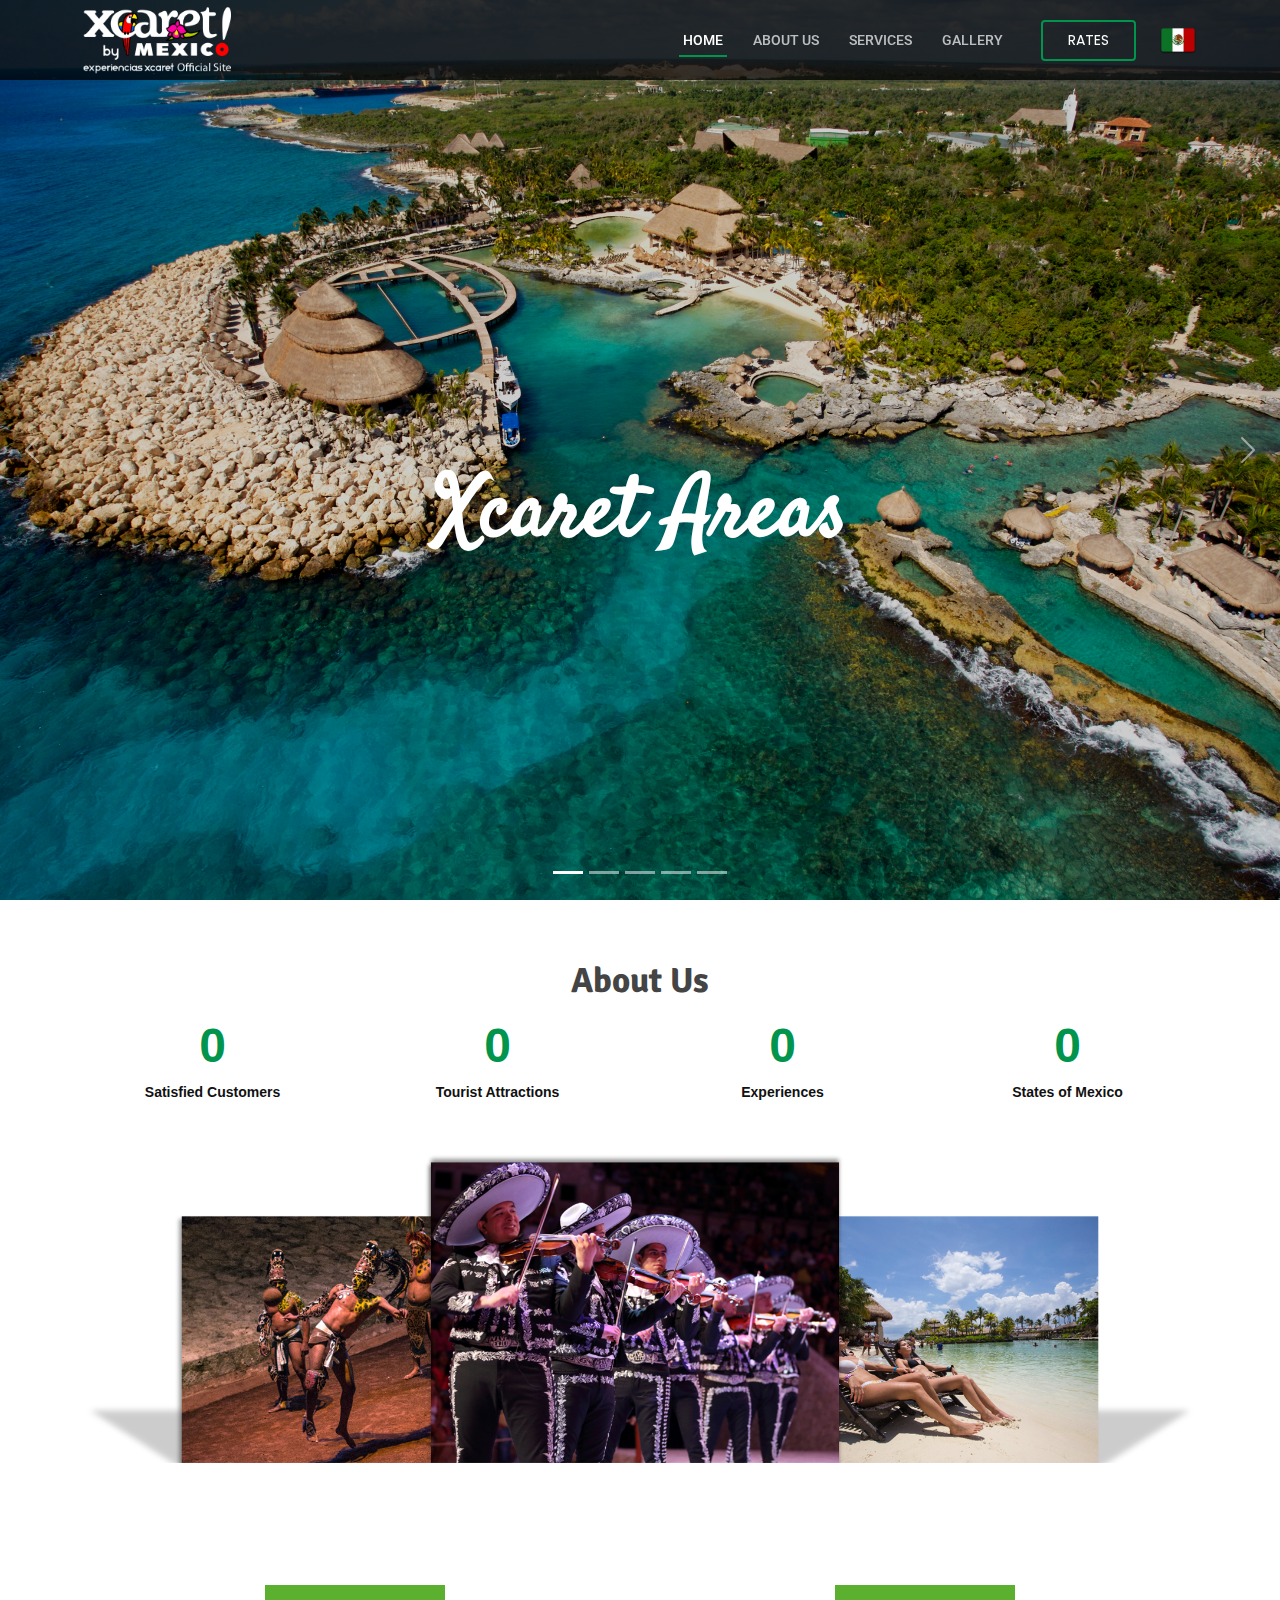
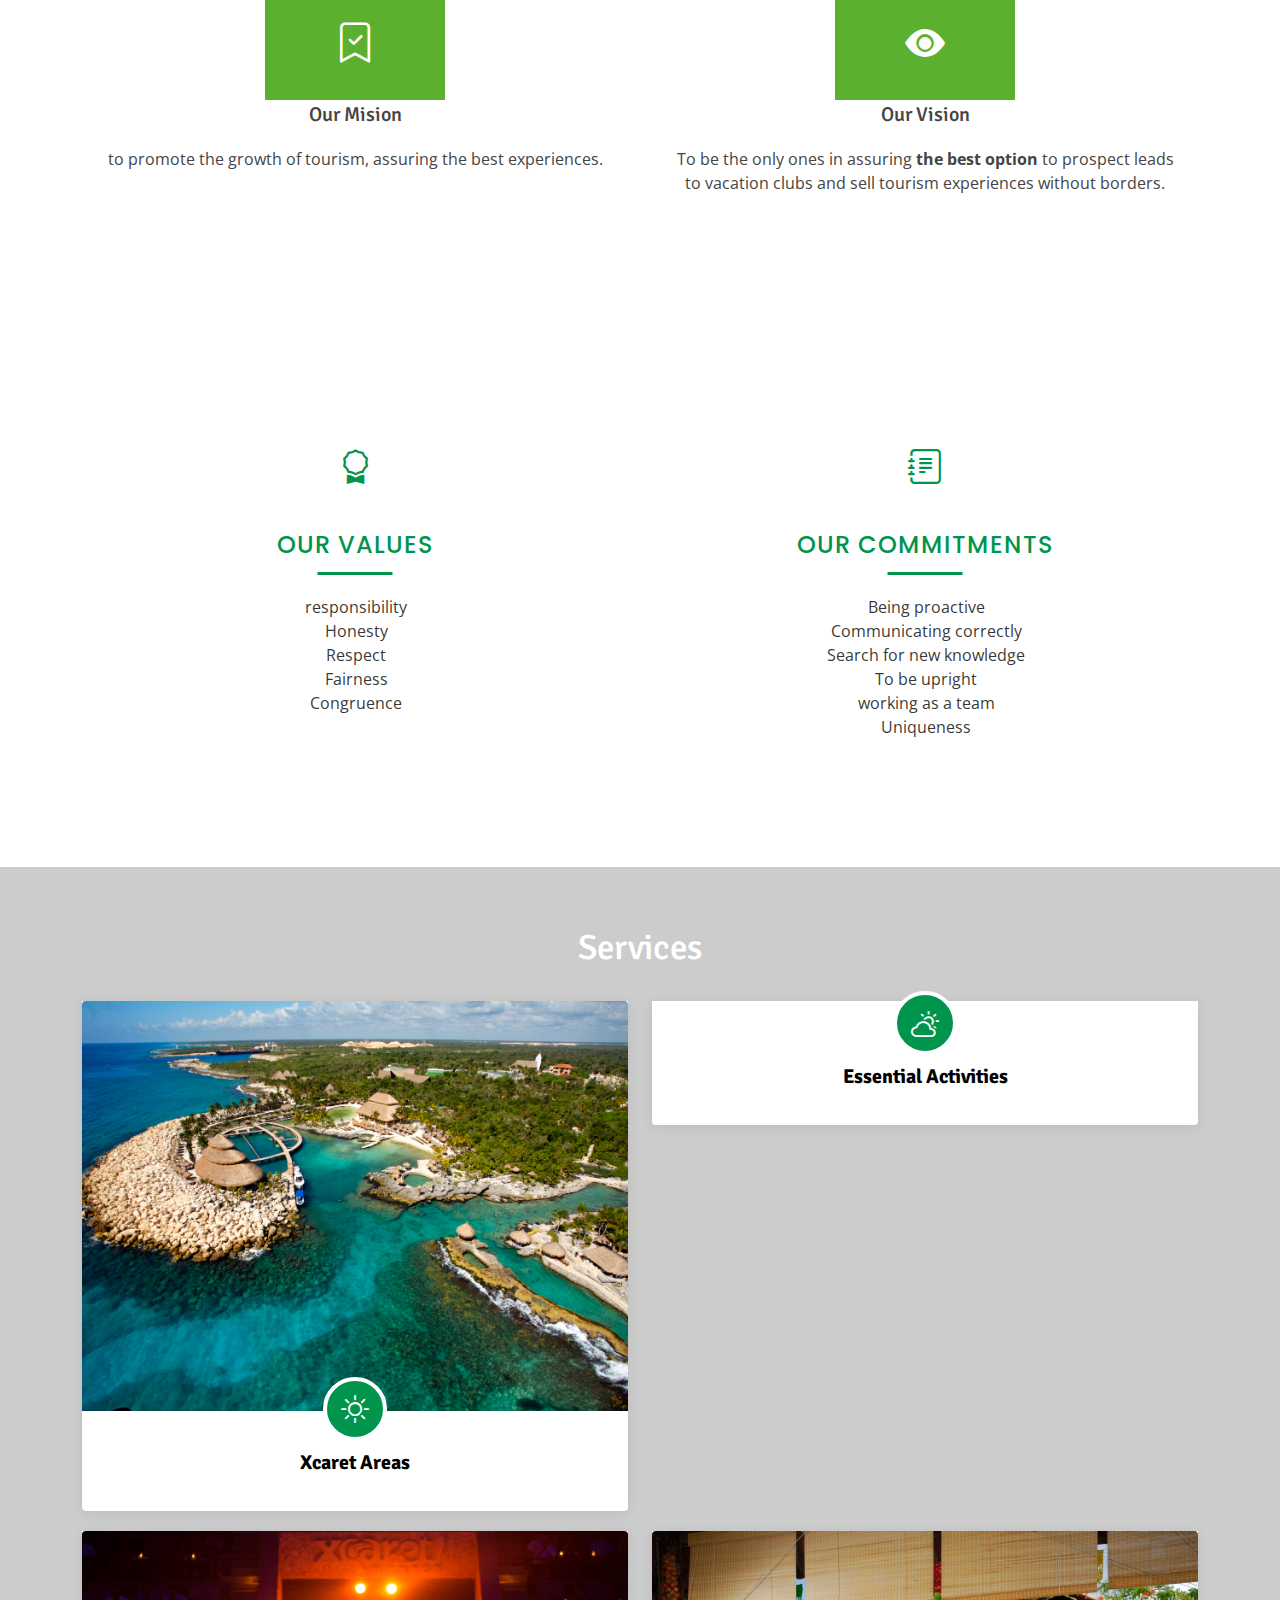
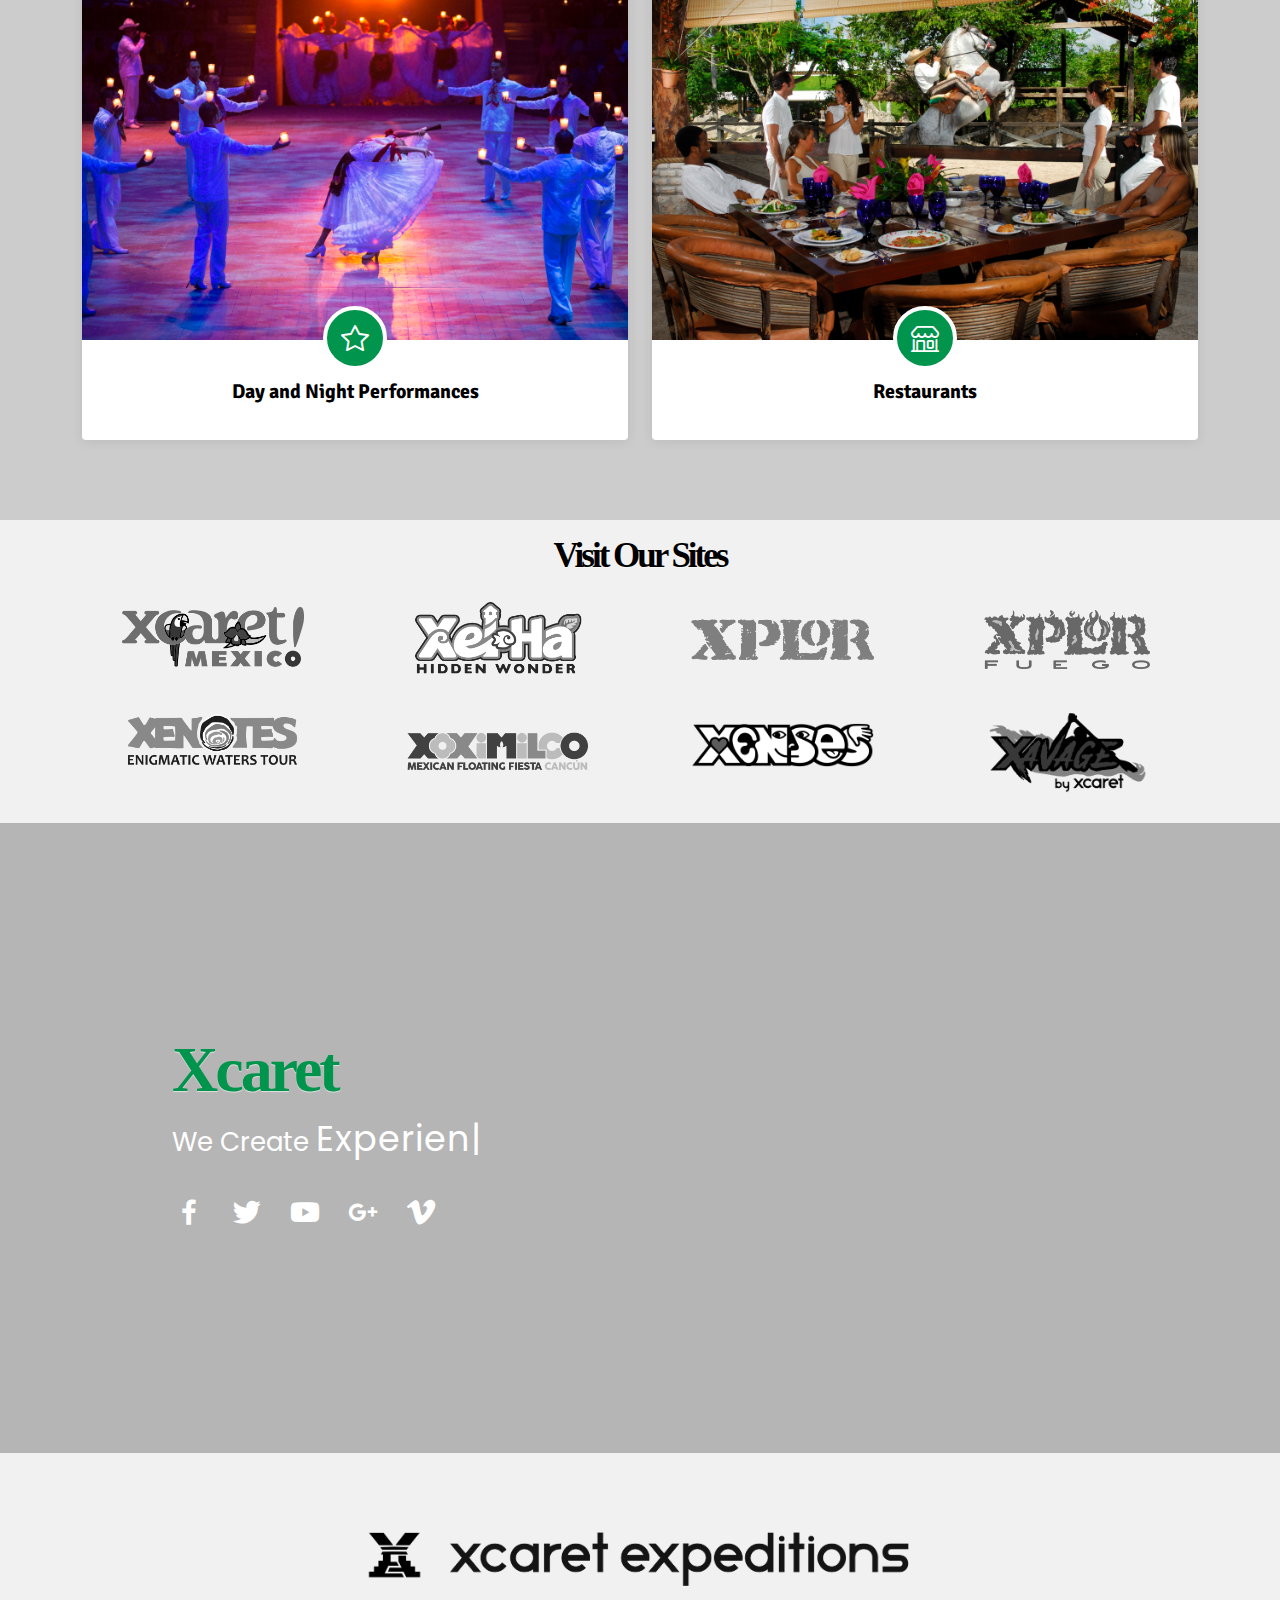
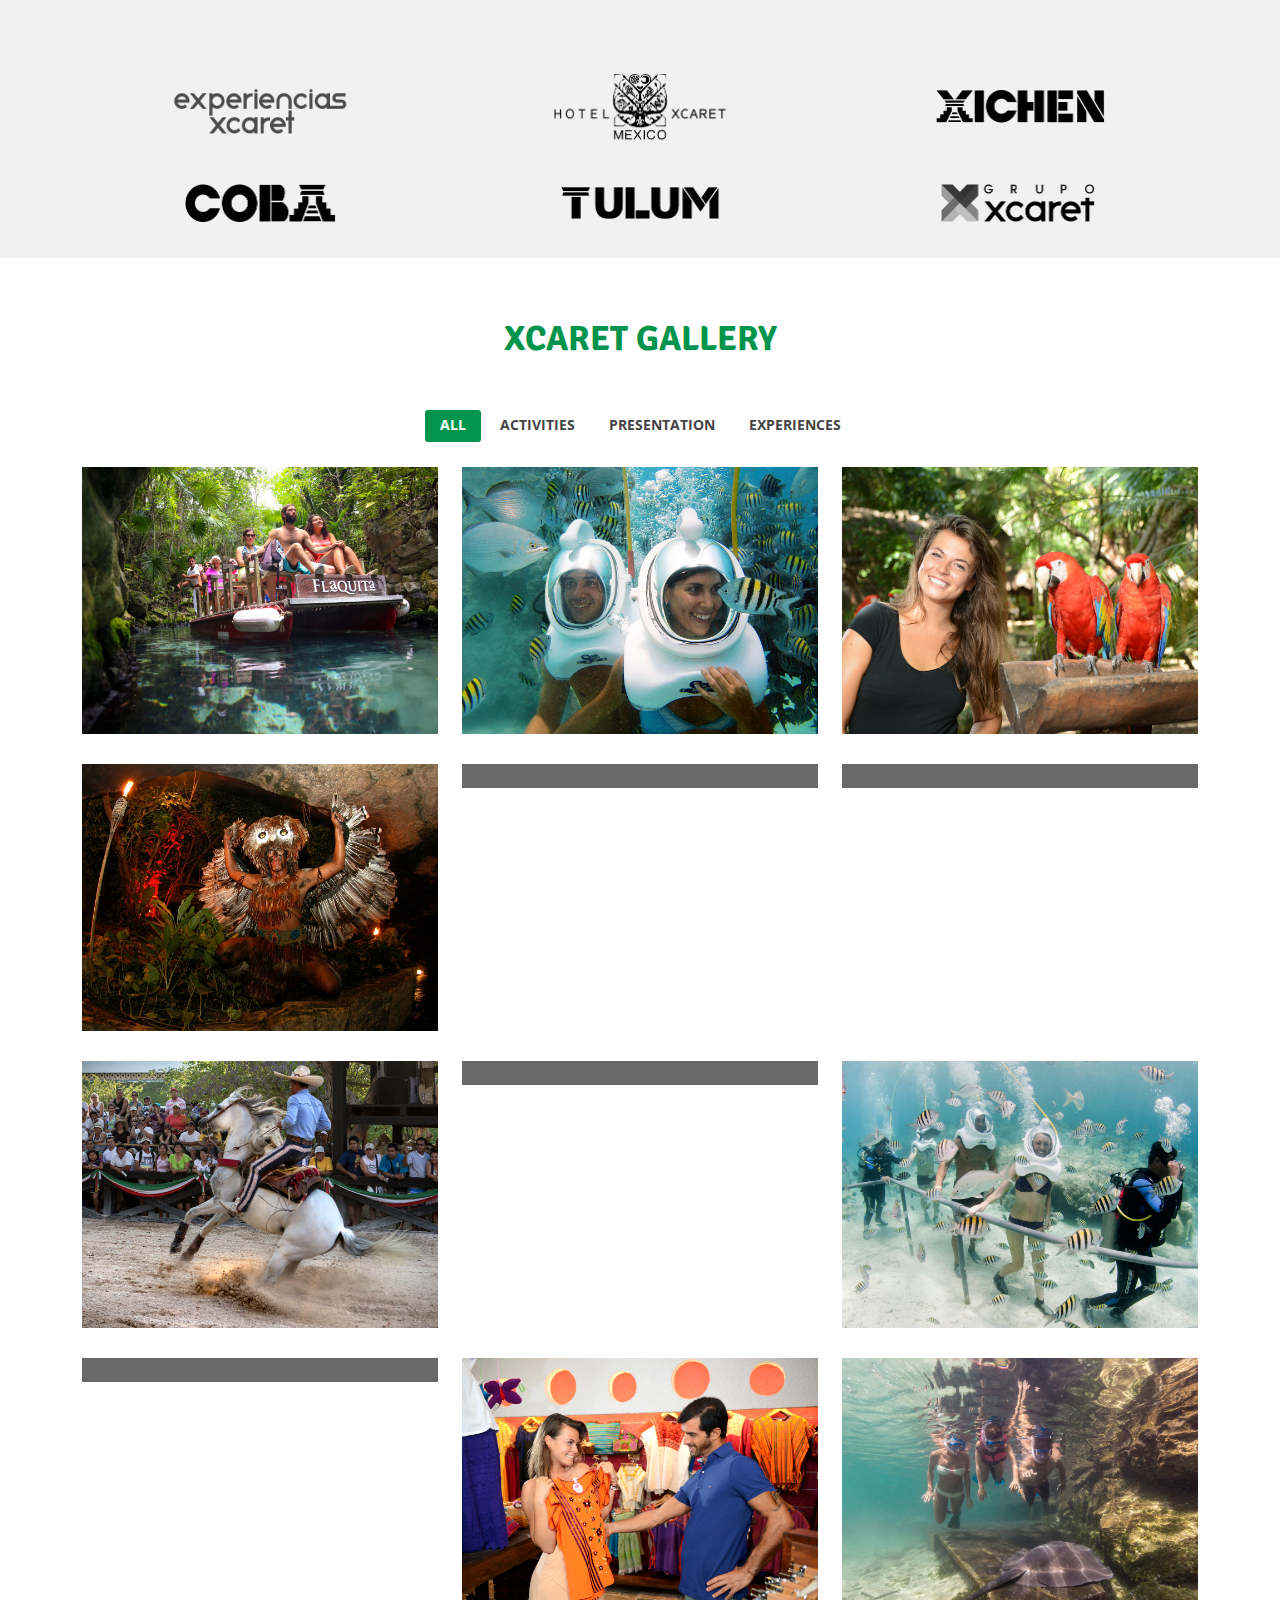
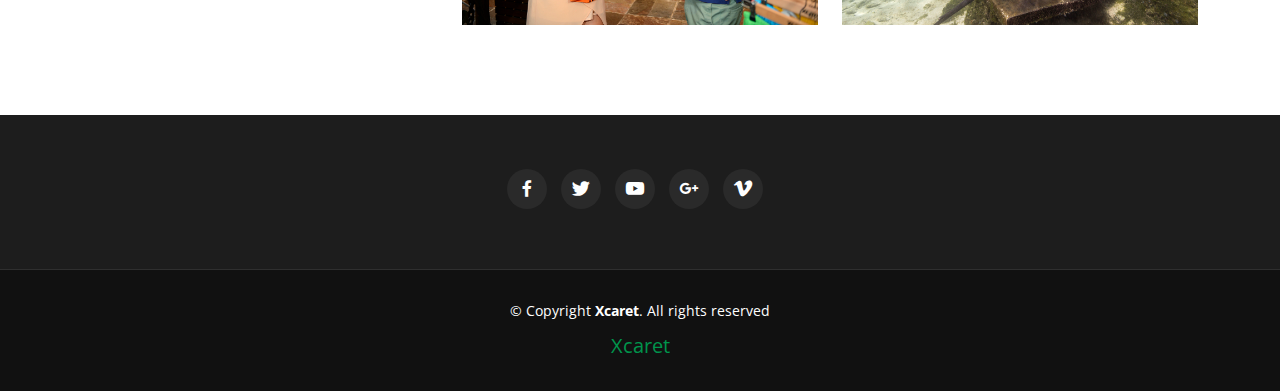
==== en/index.html @ aa3e648d "all" ====
<!DOCTYPE html>
<html lang="en">

<head>
  <meta charset="utf-8">
  <meta content="width=device-width, initial-scale=1.0" name="viewport">

  <title>Xcaret</title>
  <meta name="description" content="Descarga fotografías, videos, fichas, logos y folletos oficiales de Parque Xcaret, el Majestuoso Paraíso de México"/>
  <meta name="robots" content="index,follow" />
  <meta name="keywords" content="descarga fotos xcaret, fotos xcaret, nado con delfines, imagenes en xcaret, xcaret de noche, tours a xcaret, delfines en xcaret, xcaret precios, xcaret cancun, escaret, playas en cancun, caribe mexicano, cancun mexico, entradas a xcaret, parques cancun, fotos turisticas, record guinness, guacamayas, vacaciones en el caribe mexicano, xcaret cancún"/>
  <link rel="canonical" href="http://www.imagenxcaret.com/" />


  <!-- Favicons -->
  <link href="/en/assets/img/Xcaret/logo-xcaret/favicons.png" rel="icon">
  <link href="/en/assets/img/Xcaret/logo-xcaret/favicons.png" rel="apple-touch-icon">

  <!-- Google Fonts -->
  <link href="https://fonts.googleapis.com/css?family=Open+Sans:300,300i,400,400i,600,600i,700,700i|Roboto:300,300i,400,400i,500,500i,600,600i,700,700i|Poppins:300,300i,400,400i,500,500i,600,600i,700,700i" rel="stylesheet">

  <!-- Vendor CSS Files -->
  <link href="assets/vendor/animate.css/animate.min.css" rel="stylesheet">
  <link href="assets/vendor/bootstrap/css/bootstrap.min.css" rel="stylesheet">
  <link href="assets/vendor/bootstrap-icons/bootstrap-icons.css" rel="stylesheet">
  <link href="assets/vendor/boxicons/css/boxicons.min.css" rel="stylesheet">
  <link href="assets/vendor/glightbox/css/glightbox.min.css" rel="stylesheet">
  <link href="assets/vendor/swiper/swiper-bundle.min.css" rel="stylesheet">

  <!-- Template Main CSS File -->
  <link href="assets/css/style.css" rel="stylesheet">

  <!-- Google Tag Manager -->
  <script>(function(w,d,s,l,i){w[l]=w[l]||[];w[l].push({'gtm.start':
  new Date().getTime(),event:'gtm.js'});var f=d.getElementsByTagName(s)[0],
  j=d.createElement(s),dl=l!='dataLayer'?'&l='+l:'';j.async=true;j.src=
  'https://www.googletagmanager.com/gtm.js?id='+i+dl;f.parentNode.insertBefore(j,f);
  })(window,document,'script','dataLayer','GTM-WSNVMHL');</script>
  <!-- End Google Tag Manager -->
  
  <!-- Google Tag Manager (noscript) -->
  <noscript><iframe src="https://www.googletagmanager.com/ns.html?id=GTM-WSNVMHL" height="0" width="0" style="display:none;visibility:hidden"></iframe></noscript>
  <!-- End Google Tag Manager (noscript) -->

<!--       .,ad8888888888baa,
        ,d8P"""        ""9888ba.
     .a8"          ,ad88888888888a
    aP'          ,88888888888888888a
  ,8"           ,88888888888888888888,
 ,8'            (888888888( )888888888,
,8'             `8888888888888888888888
8)               `888888888888888888888,
8                  "8888888888888888888)
8                   `888888888888888888)
8)                    "8888888888888888
(b                     "88888888888888'
`8,                     8888888888888)
 "8a         (8)        888888888888)
   V8,                 d88888888888"
    `8b,             ,d8888888888P'
      `V8a,       ,ad8888888888P' 
         ""88888888888888888P" 
              """""""""""" -->

  <!-- =======================================================
  * Name: Xcaret - v1.7.0
  * Framework Use URL: https://bootstrap.com/
  * Author: Jordy
  * License: https://bootstrap.com/license/
  ======================================================== -->
</head>

<body>

  <!-- ======= Header ======= -->
  <header id="header" class="fixed-top d-flex align-items-center">
    <div class="container d-flex align-items-center justify-content-between">

      <h1 class="logo"><a href="index">
        <img src="assets/img/Xcaret/logo-xcaret/xcaret.png" alt="">
      </a></h1>
      <nav id="navbar" class="navbar">
        <ul>
          <li><a class="nav-link scrollto active" href="#hero">Home</a></li>
          <li><a class="nav-link scrollto" href="#facts">About Us</a></li>
          <li><a class="nav-link scrollto" href="#about">Services</a></li>
          <li><a class="nav-link scrollto " href="#portfolio">Gallery</a></li>
          <li><a class="getstarted scrollto" href="/en/cotizar">Rates</a></li>
          <li><a class="euflag logo" href="/index"><img src="/assets/img/flagMex.png" alt=""></a></li>
        </ul>
        <i class="bi bi-list mobile-nav-toggle"></i>
      </nav><!-- .navbar -->

    </div>
  </header><!-- End Header -->

  <!-- ======= Hero Section ======= -->
   <section id="hero">
    <div class="hero-container">
      <div id="heroCarousel" class="carousel slide carousel-fade" data-bs-ride="carousel" data-bs-interval="5000">

        <ol id="hero-carousel-indicators" class="carousel-indicators"></ol>

        <div class="carousel-inner" role="listbox">
          <div class="carousel-item active" style="background-image: url(assets/img/Xcaret/aerea-xcaret-05.jpg)">
            <div class="carousel-container">
              <div class="container">
                <h2 class="animate__animated animate__fadeInDown">Xcaret Areas</h2>
             </div>
            </div>
          </div>

          <div class="carousel-item" style="background-image: url(assets/img/Xcaret/restaurantes-xcaret-01.jpg)">
            <div class="carousel-container">
              <div class="container">
                <h2 class="animate__animated animate__fadeInDown">Restaurants</h2>
              </div>
            </div>
          </div>

          <div class="carousel-item" style="background-image: url(assets/img/Xcaret/rio-subterraneo-01.jpg)">
            <div class="carousel-container">
              <div class="container">
                <h2 class="animate__animated animate__fadeInDown">Activities</h2>
              </div>
            </div>
          </div>

          <div class="carousel-item" style="background-image: url(assets/img/Xcaret/pueblo-maya-01.jpg)">
            <div class="carousel-container">
              <div class="container">
                <h2 class="animate__animated animate__fadeInDown">Mayan Town</h2>
              </div>
            </div>
          </div>

          <div class="carousel-item" style="background-image: url(assets/img/Xcaret/carnaval.jpg)">
            <div class="carousel-container">
              <div class="container">
                <h2 class="animate__animated animate__fadeInDown">Xcaret Carnival</h2>
              </div>
            </div>
          </div>

        </div>

        <a class="carousel-control-prev" href="#heroCarousel" role="button" data-bs-slide="prev">
          <span class="carousel-control-prev-icon bi bi-chevron-left" aria-hidden="true"></span>
        </a>

        <a class="carousel-control-next" href="#heroCarousel" role="button" data-bs-slide="next">
          <span class="carousel-control-next-icon bi bi-chevron-right" aria-hidden="true"></span>
        </a>
      </div>
    </div>
  </section><!-- End Hero Section -->


  <main id="main">

        <!-- ======= Facts Section ======= -->
        <section id="facts">
          <div class="container" data-aos="fade-up">
    
            <header class="section-header">
              <h2 class="text-center">About Us</h2>
            </header>
    
            <div class="row counters">
    
              <div class="col-lg-3 col-6 text-center">
                <span data-purecounter-start="0" data-purecounter-end="101538" data-purecounter-duration="1" class="purecounter"></span>
                <p>Satisfied Customers</p>
              </div>
    
              <div class="col-lg-3 col-6 text-center">
                <span data-purecounter-start="0" data-purecounter-end="121" data-purecounter-duration="1" class="purecounter"></span>
                <p>Tourist Attractions</p>
              </div>
    
              <div class="col-lg-3 col-6 text-center">
                <span data-purecounter-start="0" data-purecounter-end="1364" data-purecounter-duration="1" class="purecounter"></span>
                <p>Experiences</p>
              </div>
    
              <div class="col-lg-3 col-6 text-center">
                <span data-purecounter-start="0" data-purecounter-end="22" data-purecounter-duration="1" class="purecounter"></span>
                <p>States of Mexico</p>
              </div>
    
            </div>
    
            <div class="facts-img">
              <img src="assets/img/Xcaret/facts.png" alt="" class="img-fluid">
            </div>
    
          </div>
        </section><!-- End Facts Section -->

            <!-- Start Fun Facts Section -->
    <section class="fun-facts">
      <div class="container">
          <div class="row">
              <div class="col-12 col-md-6 wow fadeInLeft" data-wow-duration="2s" data-wow-delay="300ms">
                  <div class="counter-item">
                  <i class="bi bi-bookmark-check"></i>
                  <h3>Our Mision</h3>                               
                      <p>to promote the growth of tourism, assuring the best experiences.
                      </p>
                  </div>
              </div>  
              <div class="col-12 col-md-6 wow fadeInUp" data-wow-duration="2s" data-wow-delay="300ms">
                  <div class="counter-item">
                  <i class="bi bi-eye-fill"></i>
                  <h3>Our Vision</h3>                               
                      <p>To be the only ones in assuring <strong>the best option </strong>to prospect leads to vacation clubs and sell tourism experiences without borders.
                      </p>
                  </div>
              </div>
          </div>
      </div>
    </section>

  <section class="servicesValues">
    <div class="container">
      <div class="row">
        <div class="col-md-12">
          <div class="title text-center">
          </div>
        </div>
        <div class="col-md-6">
          <div class="servicevalues-item text-center">
            <div class="servicevalues-icon">
              <i class="bi bi-award"></i>
            </div>
            <h4 class="servicevalues-title">Our Values</h4>
            <div class="servicevalues-description">
              <ul>
                <li>responsibility</li>
                <li>Honesty</li>
                <li>Respect</li>
                <li>Fairness</li>
                <li>Congruence</li>
              </ul>
            </div>
          </div>
        </div>
        <div class="col-md-6">
          <div class="servicevalues-item text-center">
            <div class="servicevalues-icon">
              <i class="bi bi-journal-text"></i>
            </div>
            <h4 class="servicevalues-title">Our Commitments</h4>
            <div class="servicevalues-description">
              <ul>
                <li>Being proactive</li>
                <li>Communicating correctly</li>
                <li>Search for new knowledge</li>
                <li>To be upright</li>
                <li>working as a team</li>
                <li>Uniqueness</li>
              </ul>
            </div>
          </div>
        </div>
      </div>
    </div>
  </section>


    <!-- ======= About Us Section ======= -->
    <section id="about">
      <div class="container" data-aos="fade-up">

        <header class="section-header">
          <h2 class="text-center">Services</h2>
          <br>
        </header>

        <div class="row about-cols">

          <div class="col-md-6 col-sm-12" data-aos="fade-up" data-aos-delay="100">
            <div class="about-col">
              <div class="img">
                <img src="assets/img/Xcaret/aerea-xcaret-05.jpg" alt="" class="img-fluid">
                <div class="icon"><i class="bi bi-sun"></i></div>
              </div>
              <h2 class="title">Xcaret Areas</h2>
              <br>
            </div>
          </div>

          <div class="col-md-6 col-sm-12" data-aos="fade-up" data-aos-delay="200">
            <div class="about-col">
              <div class="img">
                <img src="assets/img/Xcaret/rio-paraiso.jpg" alt="" class="img-fluid">
                <div class="icon"><i class="bi bi-cloud-sun"></i></div>
              </div>
              <h2 class="title">Essential Activities</h2>
              <br>
            </div>
          </div>

          <div class="col-md-6 col-sm-12" data-aos="fade-up" data-aos-delay="300">
            <div class="about-col">
              <div class="img">
                <img src="assets/img/Xcaret/xcaret-mexico-espectacular-05.jpg" alt="" class="img-fluid">
                <div class="icon"><i class="bi bi-star"></i></div>
              </div>
              <h2 class="title">Day and Night Performances</h2>
              <br>
            </div>
          </div>

          <div class="col-md-6 col-sm-12" data-aos="fade-up" data-aos-delay="300">
            <div class="about-col">
              <div class="img">
                <img src="assets/img/Xcaret/restaurantes-xcaret-03.jpg" alt="" class="img-fluid">
                <div class="icon"><i class="bi bi-shop"></i></div>
              </div>
              <h2 class="title">Restaurants</h2>
              <br>
            </div>
          </div>

        </div>

      </div>
    </section><!-- End About Us Section -->

    <!-- ======= Clients Section ======= -->
    <section id="clients" class="clients section-bg">
      <div class="container">
        <h1>Visit Our Sites</h1>
        <div class="row">

          <div class="col-lg-3 col-md-4 col-6 d-flex align-items-center justify-content-center">
            <a href="https://www.xcaret.com/es/" target="_blank"><img src="assets/img/Xcaret/logo-xcaret/xcaret-c.png" class="img-fluid" alt=""></a>
          </div>

          <div class="col-lg-3 col-md-4 col-6 d-flex align-items-center justify-content-center">
            <a href="https://es.xelha.com/" target="_blank"><img src="assets/img/Xcaret/logo-xcaret/xelha-c.png" class="img-fluid" alt=""></a>
          </div>

          <div class="col-lg-3 col-md-4 col-6 d-flex align-items-center justify-content-center">
            <a href="https://www.xplor.travel/es/" target="_blank"><img src="assets/img/Xcaret/logo-xcaret/xplor-c.png" class="img-fluid" alt=""></a>
          </div>

          <div class="col-lg-3 col-md-4 col-6 d-flex align-items-center justify-content-center">
            <a href="https://www.xplor.travel/es/entrada-xplor-fuego/" target="_blank"><img src="assets/img/Xcaret/logo-xcaret/xplor-fuego-c.png" class="img-fluid" alt=""></a>
          </div>

          <div class="col-lg-3 col-md-4 col-6 d-flex align-items-center justify-content-center">
            <a href="https://www.xenotes.com/es/" target="_blank"><img src="assets/img/Xcaret/logo-xcaret/xenotes-c.png" class="img-fluid" alt=""></a>
          </div>

          <div class="col-lg-3 col-md-4 col-6 d-flex align-items-center justify-content-center">
            <a href="http://www.xoximilco.com/es/" target="_blank"><img src="assets/img/Xcaret/logo-xcaret/xoximilco-c.png" class="img-fluid" alt=""></a>
          </div>

          <div class="col-lg-3 col-md-4 col-6 d-flex align-items-center justify-content-center">
            <a href="https://www.parquexenses.com/" target="_blank"><img src="assets/img/Xcaret/logo-xcaret/xenses-c.png" class="img-fluid" alt=""></a>
          </div>

          <div class="col-lg-3 col-md-4 col-6 d-flex align-items-center justify-content-center">
            <a href="https://www.xavage.com/es/" target="_blank"><img src="assets/img/Xcaret/logo-xcaret/xavage-color.png" class="img-fluid" alt=""></a>
          </div>

        </div>

      </div>
    </section><!-- End Clients Section -->

    <section id="heroletter" class="d-flex flex-column justify-content-center">
      <div class="container" data-aos="zoom-in" data-aos-delay="100">
        <h1>Xcaret</h1>
        <p>We Create <span class="typed" data-typed-items="Experiences, Adventures, Travels"></span></p>
        <div class="social-links">
          <a href="http://www.facebook.com/XcaretPark" class="facebook" target="_blank"><i class="bx bxl-facebook"></i></a>
          <a href="http://twitter.com/xcaretpark" class="twitter"><i class="bx bxl-twitter" target="_blank"></i></a>
          <a href="http://www.youtube.com/xcaretpark" class="youtube"><i class="bx bxl-youtube" target="_blank"></i></a>
          <a href="https://plus.google.com/b/116777767853830145593/+xcaret/posts" class="google-plus" target="_blank"><i class="bx bxl-google-plus"></i></a>
          <a href="https://vimeo.com/experienciasxcaret" class="vimeo"><i class="bx bxl-vimeo" target="_blank"></i></a>
        </div>
      </div>
    </section>
   

        <!-- ======= Clients Section ======= -->
        <section id="clients1" class="clients1 section-bg">
          <div class="container">
            <div class="row">  
              <div class="col-lg-12 col-md-12 col-12 d-flex align-items-center justify-content-center">
                <a href="https://www.xcaretexpeditions.com/es/"><img src="assets/img/Xcaret/logo-xcaret/expeditions-c.png" class="img-fluid" alt=""></a>
              </div>
    
              <div class="col-lg-4 col-md-4 col-6 d-flex align-items-center justify-content-center">
                <a href="http://www.experienciasxcaret.com/"><img src="assets/img/Xcaret/logo-xcaret/ex-xc-c.png" class="img-fluid" alt=""></a>
              </div>
    
              <div class="col-lg-4 col-md-4 col-6 d-flex align-items-center justify-content-center">
                <a href="https://www.hotelxcaret.com/es/"><img src="assets/img/Xcaret/logo-xcaret/hotel.png" class="img-fluid" alt=""></a>
              </div>
    
              <div class="col-lg-4 col-md-4 col-6 d-flex align-items-center justify-content-center">
                <a href="https://www.xichen.com.mx/es/"><img src="assets/img/Xcaret/logo-xcaret/xichen-black.png" class="img-fluid" alt=""></a>
              </div>
    
              <div class="col-lg-4 col-md-4 col-6 d-flex align-items-center justify-content-center">
                <a href="https://www.cobatour.travel/es/"><img src="assets/img/Xcaret/logo-xcaret/coba-c.png" class="img-fluid" alt=""></a>
              </div>
    
              <div class="col-lg-4 col-md-4 col-6 d-flex align-items-center justify-content-center">
                <a href="https://www.tulumtour.travel/es/"><img src="assets/img/Xcaret/logo-xcaret/tulum-c.png" class="img-fluid" alt=""></a>
              </div>
    
              <div class="col-lg-4 col-md-4 col-6 d-flex align-items-center justify-content-center">
                <a href="https://www.grupoexperienciasxcaret.com/"><img src="assets/img/Xcaret/logo-xcaret/gpo-xcaret.png" class="img-fluid" alt=""></a>
              </div>
    
            </div>
          </div>
        </section><!-- End Clients Section -->

    <!-- ======= Portfolio Section ======= -->
    <section id="portfolio" class="portfolio">
      <div class="container">

        <div class="section-title">
          <h2>Xcaret Gallery</h2>
        </div>

        <div class="row">
          <div class="col-lg-12 d-flex justify-content-center">
            <ul id="portfolio-flters">
              <li data-filter="*" class="filter-active">All</li>
              <li data-filter=".filter-act">Activities</li>
              <li data-filter=".filter-pre">Presentation</li>
              <li data-filter=".filter-web">Experiences</li>
            </ul>
          </div>
        </div>

        <div class="row portfolio-container">

          <div class="col-lg-4 col-md-6 portfolio-item filter-act">
            <div class="portfolio-wrap">
              <img src="assets/img/Xcaret/rio-paraiso-05.jpg" class="img-fluid" alt="">
              <div class="portfolio-info">
                <h4>Activity</h4>
                <p>Río Paraíso Xcaret</p>
                <div class="portfolio-links">
                  <a href="assets/img/Xcaret/rio-paraiso-05.jpg" data-gallery="portfolioGallery" class="portfolio-lightbox" title="Río Paraíso Xcaret"><i class="bx bx-plus"></i></a>
                </div>
              </div>
            </div>
          </div>

          <div class="col-lg-4 col-md-6 portfolio-item filter-web">
            <div class="portfolio-wrap">
              <img src="assets/img/Xcaret/sea-trek.jpg" class="img-fluid" alt="">
              <div class="portfolio-info">
                <h4>Experiences</h4>
                <p>Sea Trek</p>
                <div class="portfolio-links">
                  <a href="assets/img/Xcaret/sea-trek.jpg" data-gallery="portfolioGallery" class="portfolio-lightbox" title="Sea Trek"><i class="bx bx-plus"></i></a>
                </div>
              </div>
            </div>
          </div>

          <div class="col-lg-4 col-md-6 portfolio-item filter-act">
            <div class="portfolio-wrap">
              <img src="assets/img/Xcaret/foto-xcaret.jpg" class="img-fluid" alt="">
              <div class="portfolio-info">
                <h4>Activity</h4>
                <p>Río Paraíso Xcaret</p>
                <div class="portfolio-links">
                  <a href="assets/img/Xcaret/foto-xcaret.jpg" data-gallery="portfolioGallery" class="portfolio-lightbox" title="Río Paraíso Xcaret"><i class="bx bx-plus"></i></a>
                </div>
              </div>
            </div>
          </div>

          <div class="col-lg-4 col-md-6 portfolio-item filter-pre">
            <div class="portfolio-wrap">
              <img src="assets/img/Xcaret/cuevas-pueblo-maya.jpg" class="img-fluid" alt="">
              <div class="portfolio-info">
                <h4>Presentation</h4>
                <p>Mayan Dance</p>
                <div class="portfolio-links">
                  <a href="assets/img/Xcaret/cuevas-pueblo-maya.jpg" data-gallery="portfolioGallery" class="portfolio-lightbox" title="Danza del Pueblo Maya"><i class="bx bx-plus"></i></a>
                </div>
              </div>
            </div>
          </div>

          <div class="col-lg-4 col-md-6 portfolio-item filter-web">
            <div class="portfolio-wrap">
              <img src="assets/img/Xcaret/nado-delfines-06.jpg" class="img-fluid" alt="">
              <div class="portfolio-info">
                <h4>Experiences</h4>
                <p>Swim with Dolphins</p>
                <div class="portfolio-links">
                  <a href="assets/img/Xcaret/nado-delfines-06.jpg" data-gallery="portfolioGallery" class="portfolio-lightbox" title="Nado con Delfines"><i class="bx bx-plus"></i></a>
                </div>
              </div>
            </div>
          </div>

          <div class="col-lg-4 col-md-6 portfolio-item filter-act">
            <div class="portfolio-wrap">
              <img src="assets/img/Xcaret/mariposario-xcaret-02.jpg" class="img-fluid" alt="">
              <div class="portfolio-info">
                <h4>Activity</h4>
                <p>Butterfly Farm</p>
                <div class="portfolio-links">
                  <a href="assets/img/Xcaret/mariposario-xcaret-02.jpg" data-gallery="portfolioGallery" class="portfolio-lightbox" title="Río Paraíso Xcaret"><i class="bx bx-plus"></i></a>
                </div>
              </div>
            </div>
          </div>

          <div class="col-lg-4 col-md-6 portfolio-item filter-pre">
            <div class="portfolio-wrap">
              <img src="assets/img/Xcaret/espectaculo-ecuestre-01.jpg" class="img-fluid" alt="">
              <div class="portfolio-info">
                <h4>Presentation</h4>
                <p>Equestrian Show</p>
                <div class="portfolio-links">
                  <a href="assets/img/Xcaret/espectaculo-ecuestre-01.jpg" data-gallery="portfolioGallery" class="portfolio-lightbox" title="Espectáculo Ecuestre"><i class="bx bx-plus"></i></a>
                </div>
              </div>
            </div>
          </div>

          <div class="col-lg-4 col-md-6 portfolio-item filter-pre">
            <div class="portfolio-wrap">
              <img src="assets/img/Xcaret/xcaret-mexico-espectacular-07.jpg" class="img-fluid" alt="">
              <div class="portfolio-info">
                <h4>Presentation</h4>
                <p>Mexico Spectacular Xcaret</p>
                <div class="portfolio-links">
                  <a href="assets/img/Xcaret/xcaret-mexico-espectacular-07.jpg" data-gallery="portfolioGallery" class="portfolio-lightbox" title="Xcaret México Espectacular"><i class="bx bx-plus"></i></a>
                </div>
              </div>
            </div>
          </div>

          <div class="col-lg-4 col-md-6 portfolio-item filter-web">
            <div class="portfolio-wrap">
              <img src="assets/img/Xcaret/sea-trek-02.jpg" class="img-fluid" alt="">
              <div class="portfolio-info">
                <h4>Experiences</h4>
                <p>Seat Trek 2</p>
                <div class="portfolio-links">
                  <a href="assets/img/Xcaret/sea-trek-02.jpg" data-gallery="portfolioGallery" class="portfolio-lightbox" title="Seat Trek 2"><i class="bx bx-plus"></i></a>
                </div>
              </div>
            </div>
          </div>

          <div class="col-lg-4 col-md-6 portfolio-item filter-pre">
            <div class="portfolio-wrap">
              <img src="assets/img/Xcaret/espectaculo-ecuestre.jpg" class="img-fluid" alt="">
              <div class="portfolio-info">
                <h4>Presentation</h4>
                <p>Equestrian Show</p>
                <div class="portfolio-links">
                  <a href="assets/img/Xcaret/espectaculo-ecuestre.jpg" data-gallery="portfolioGallery" class="portfolio-lightbox" title="Espectáculo Ecuestre"><i class="bx bx-plus"></i></a>
                </div>
              </div>
            </div>
          </div>

          <div class="col-lg-4 col-md-6 portfolio-item filter-act">
            <div class="portfolio-wrap">
              <img src="assets/img/Xcaret/tiendas-xcaret-01.jpg" class="img-fluid" alt="">
              <div class="portfolio-info">
                <h4>Activity</h4>
                <p>Stores</p>
                <div class="portfolio-links">
                  <a href="assets/img/Xcaret/tiendas-xcaret-01.jpg" data-gallery="portfolioGallery" class="portfolio-lightbox" title="Xcaret México Espectacular"><i class="bx bx-plus"></i></a>
                </div>
              </div>
            </div>
          </div>

          <div class="col-lg-4 col-md-6 portfolio-item filter-web">
            <div class="portfolio-wrap">
              <img src="assets/img/Xcaret/interactivo-rayas-02.jpg" class="img-fluid" alt="">
              <div class="portfolio-info">
                <h4>Experiences</h4>
                <p>Swim With Manta Rays</p>
                <div class="portfolio-links">
                  <a href="assets/img/Xcaret/interactivo-rayas-02.jpg" data-gallery="portfolioGallery" class="portfolio-lightbox" title="Seat Trek 2"><i class="bx bx-plus"></i></a>
                </div>
              </div>
            </div>
          </div>

        </div>

      </div>
    </section><!-- End Portfolio Section -->
  </main><!-- End #main -->

  <!-- ======= Footer ======= -->
  <footer id="footer">
    <div class="footer-top">
      <div class="container">
        <div class="row">
          <div class="col-lg-12 col-md-12 text-center">
            <div class="footer-info">
              <div class="social-links mt-1">
                <a href="http://www.facebook.com/XcaretPark" class="facebook"><i class="bx bxl-facebook"></i></a>
                <a href="http://twitter.com/xcaretpark" class="twitter"><i class="bx bxl-twitter"></i></a>
                <a href="http://www.youtube.com/xcaretpark" class="youtube"><i class="bx bxl-youtube"></i></a>
                <a href="https://plus.google.com/b/116777767853830145593/+xcaret/posts" class="google-plus"><i class="bx bxl-google-plus"></i></a>
                <a href="https://vimeo.com/experienciasxcaret" class="vimeo"><i class="bx bxl-vimeo"></i></a>
              </div>
            </div>
          </div>
        </div>
      </div>
    </div>

    <div class="container">
      <div class="copyright">
        &copy; Copyright <strong><span>Xcaret</span></strong>. All rights reserved
      </div>
      <div class="credits">
        <a href="#/">Xcaret</a>
      </div>
    </div>
  </footer><!-- End Footer -->

  <a href="#" class="back-to-top d-flex align-items-center justify-content-center"><i class="bi bi-arrow-up-short"></i></a>

  <!-- Vendor JS Files -->
  <script src="assets/vendor/bootstrap/js/bootstrap.bundle.min.js"></script>
  <script src="assets/vendor/glightbox/js/glightbox.min.js"></script>
  <script src="assets/vendor/isotope-layout/isotope.pkgd.min.js"></script>
  <script src="assets/vendor/php-email-form/validate.js"></script>
  <script src="assets/vendor/purecounter/purecounter.js"></script>
  <script src="assets/vendor/swiper/swiper-bundle.min.js"></script>
  <script src="assets/vendor/typed.js/typed.min.js"></script>

  <!-- Template Main JS File -->
  <script src="assets/js/main.js"></script>

</body>

</html>
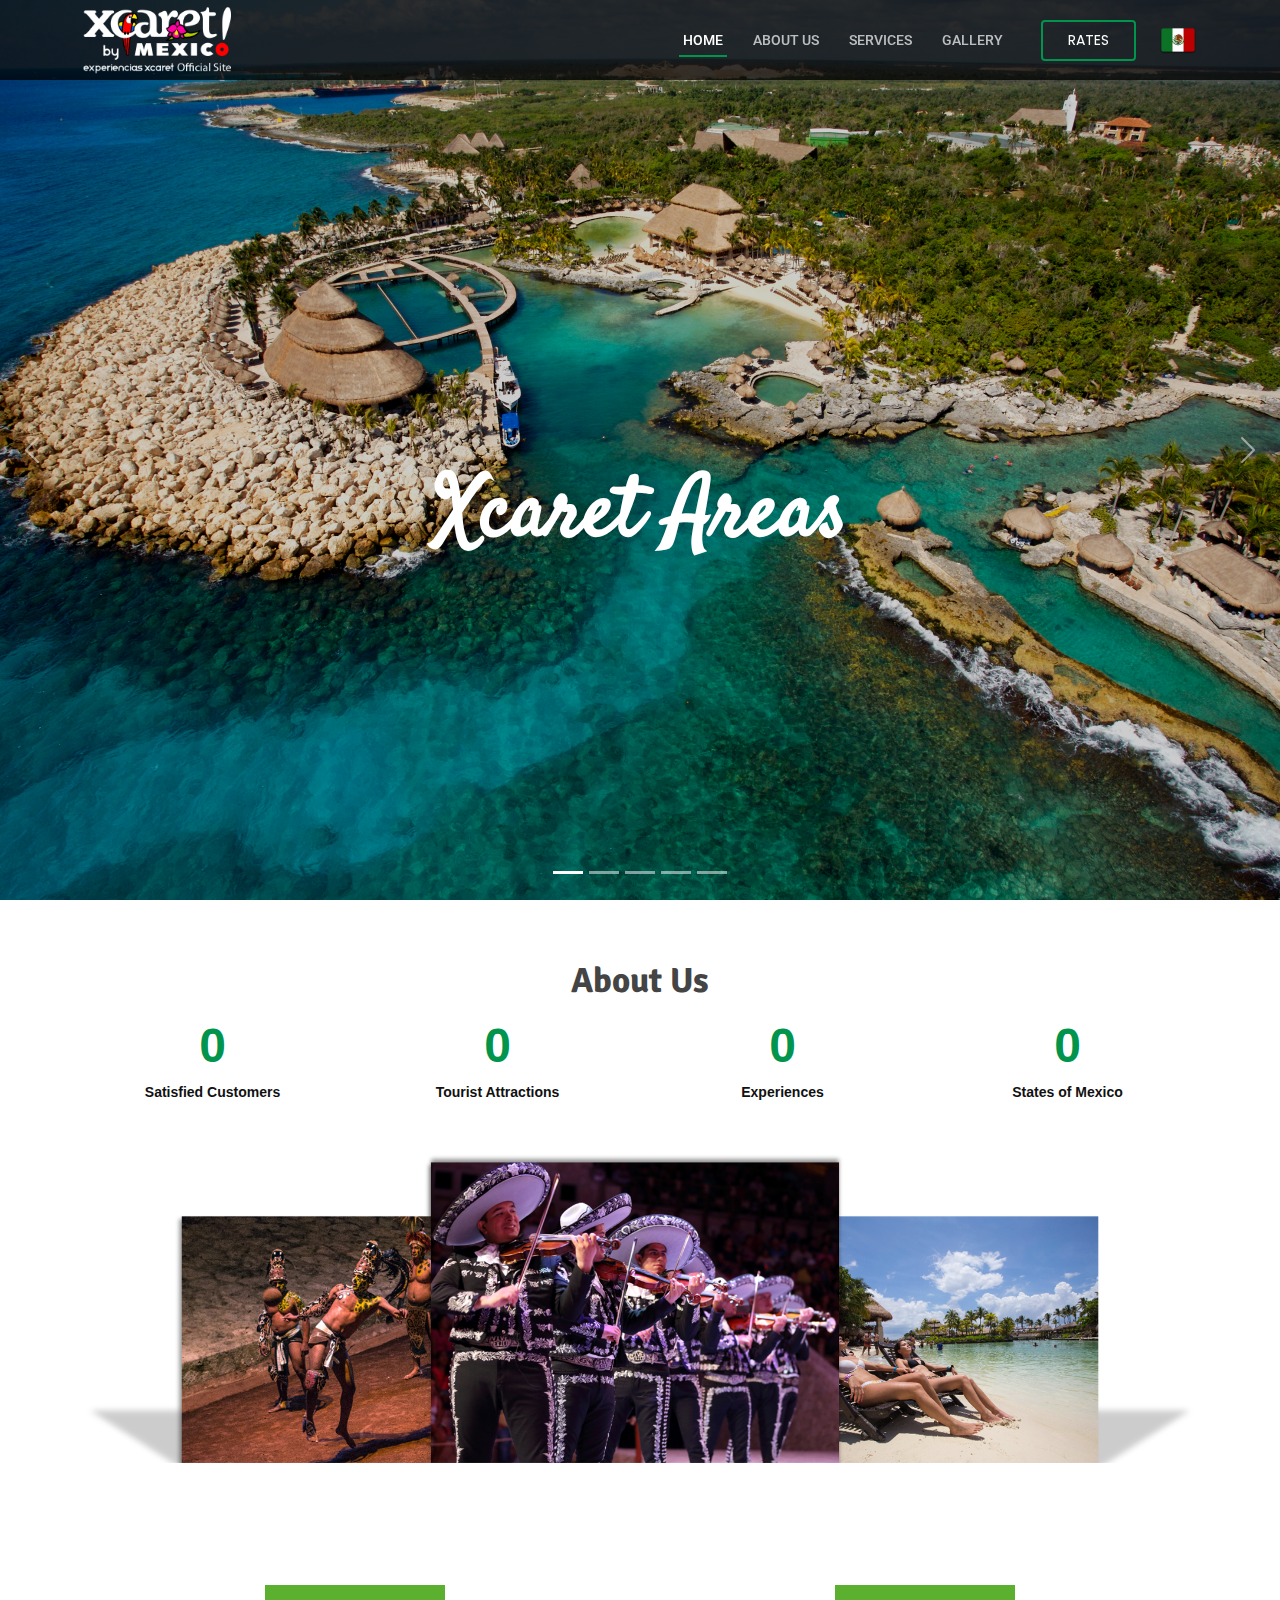
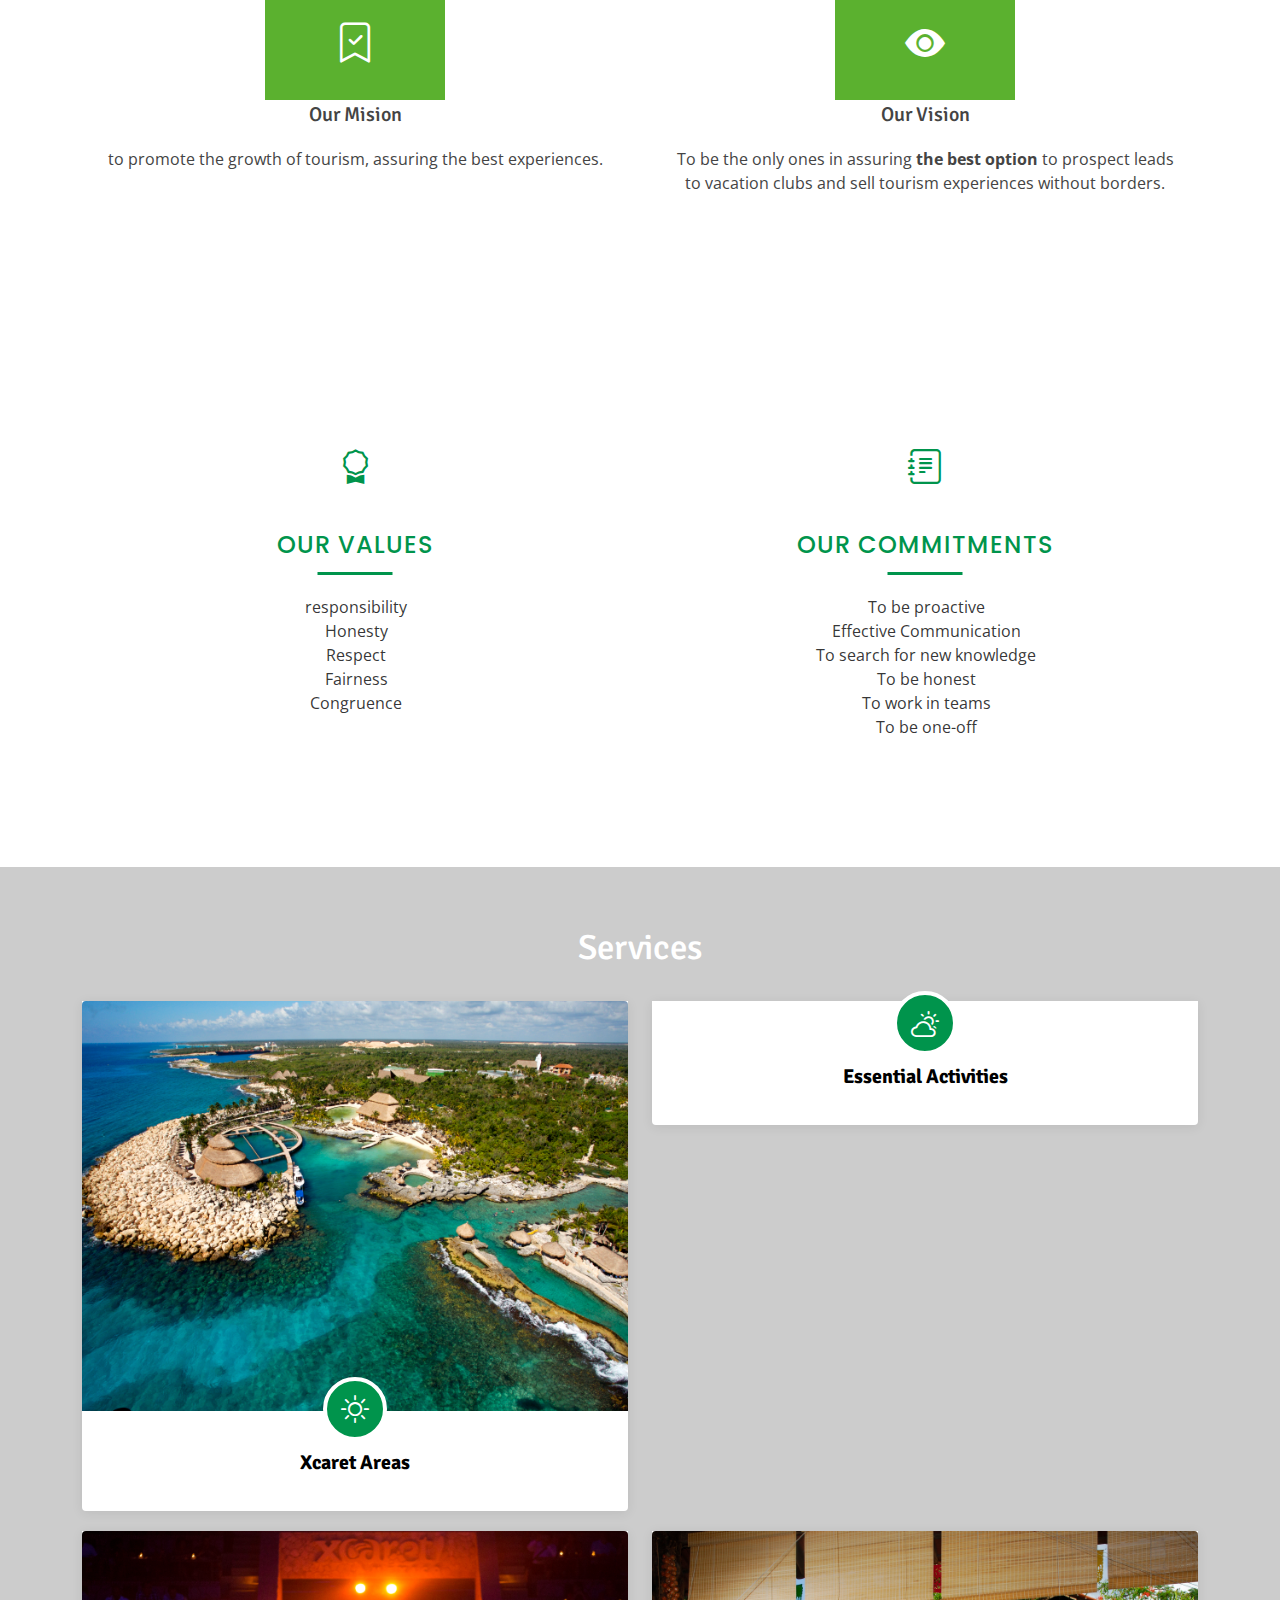
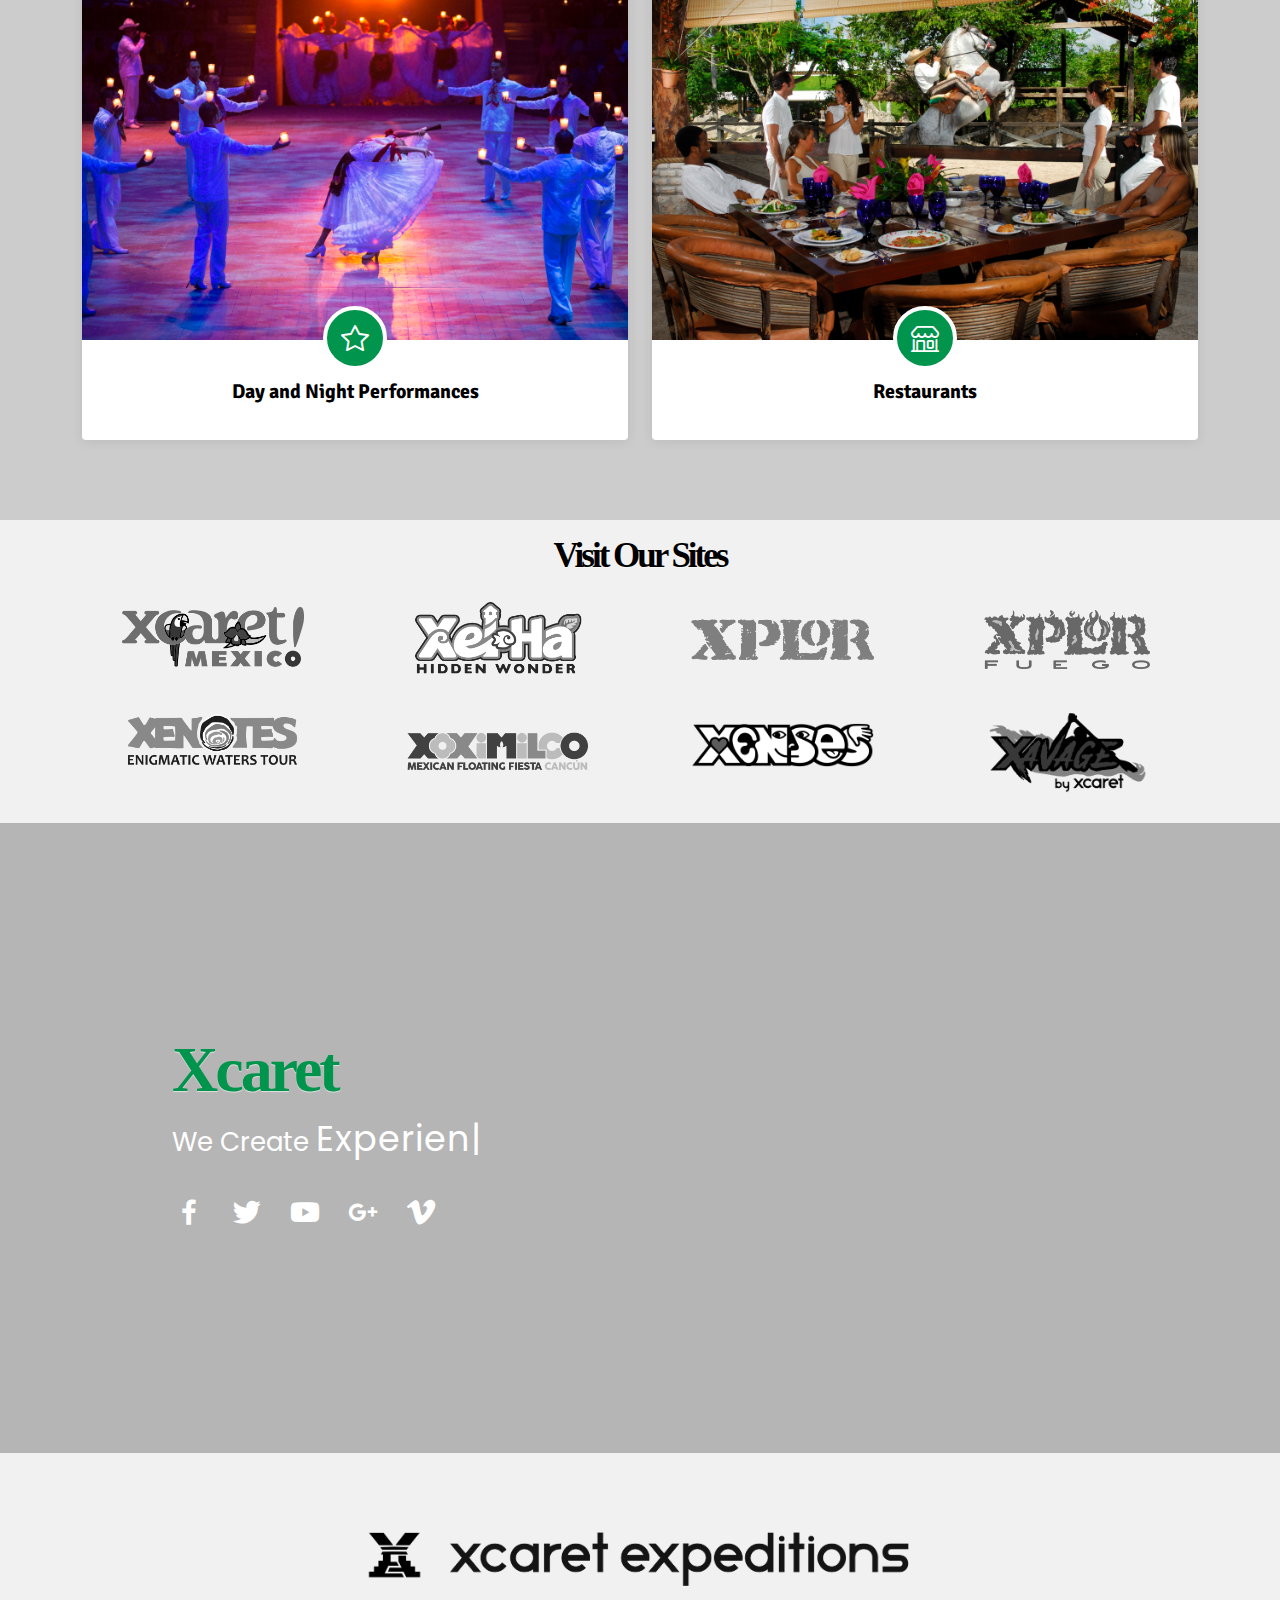
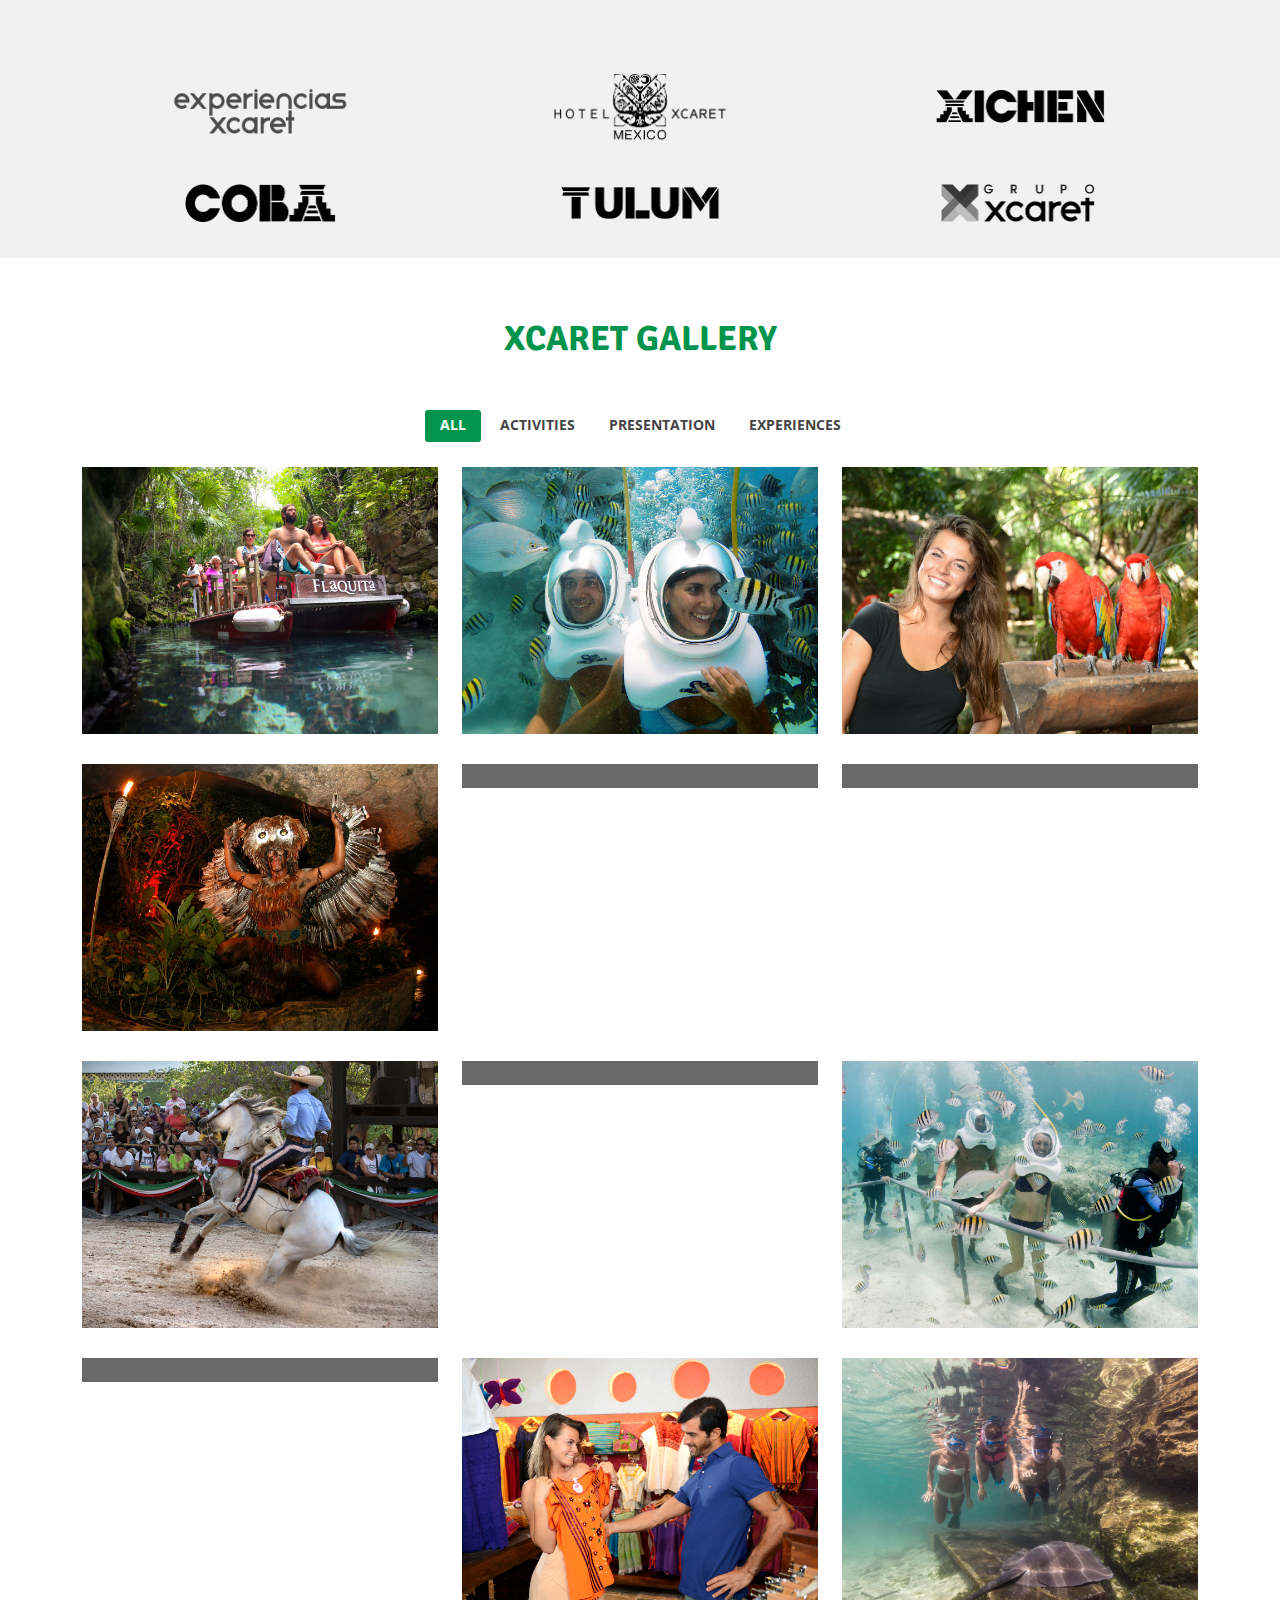
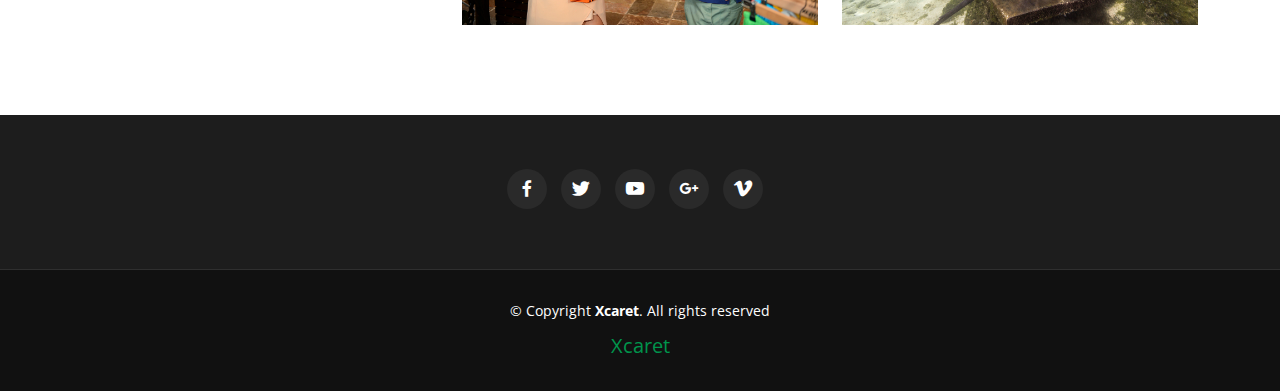
==== commit 297a5014: "to be one-off" ====
--- a/en/index.html
+++ b/en/index.html
@@ -253,12 +253,12 @@
             <h4 class="servicevalues-title">Our Commitments</h4>
             <div class="servicevalues-description">
               <ul>
-                <li>Being proactive</li>
-                <li>Communicating correctly</li>
-                <li>Search for new knowledge</li>
-                <li>To be upright</li>
-                <li>working as a team</li>
-                <li>Uniqueness</li>
+                <li>To be proactive</li>
+                <li>Effective Communication</li>
+                <li>To search for new knowledge</li>
+                <li>To be honest</li>
+                <li>To work in teams</li>
+                <li>To be one-off</li>
               </ul>
             </div>
           </div>
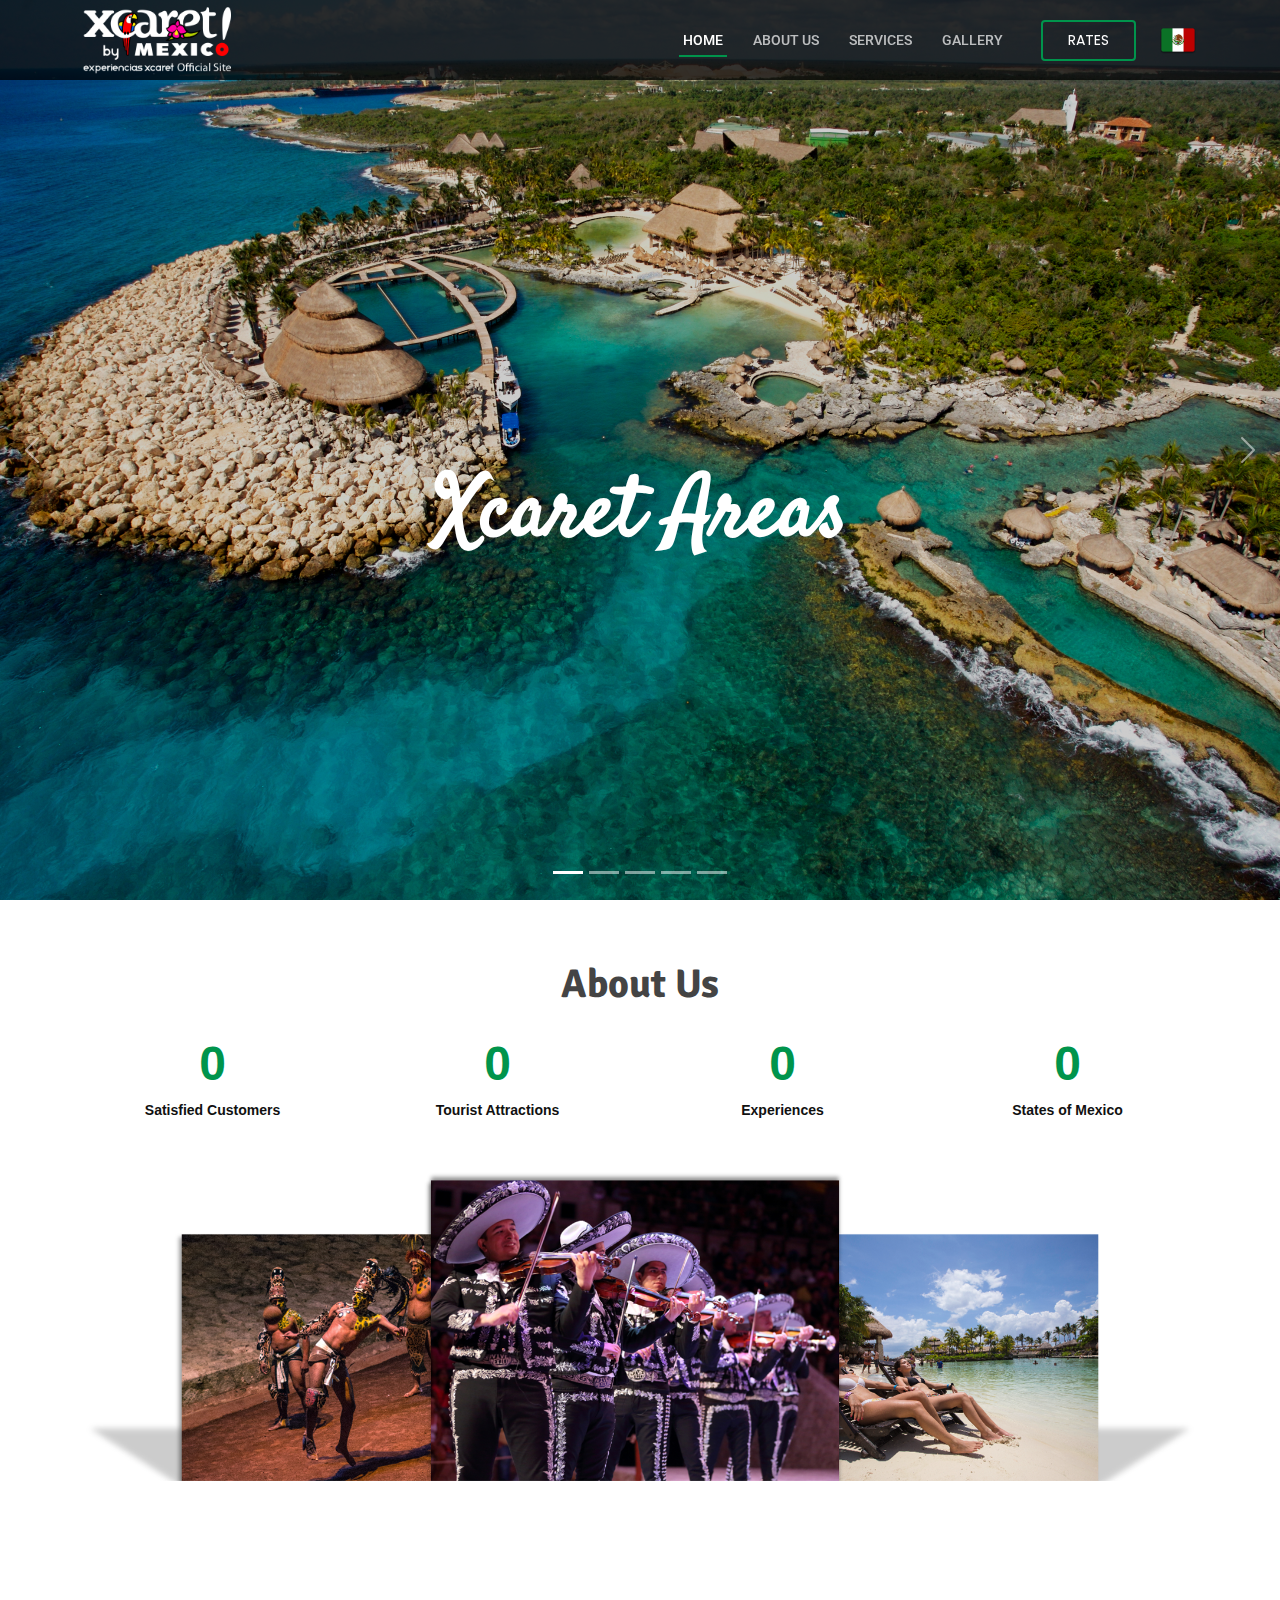
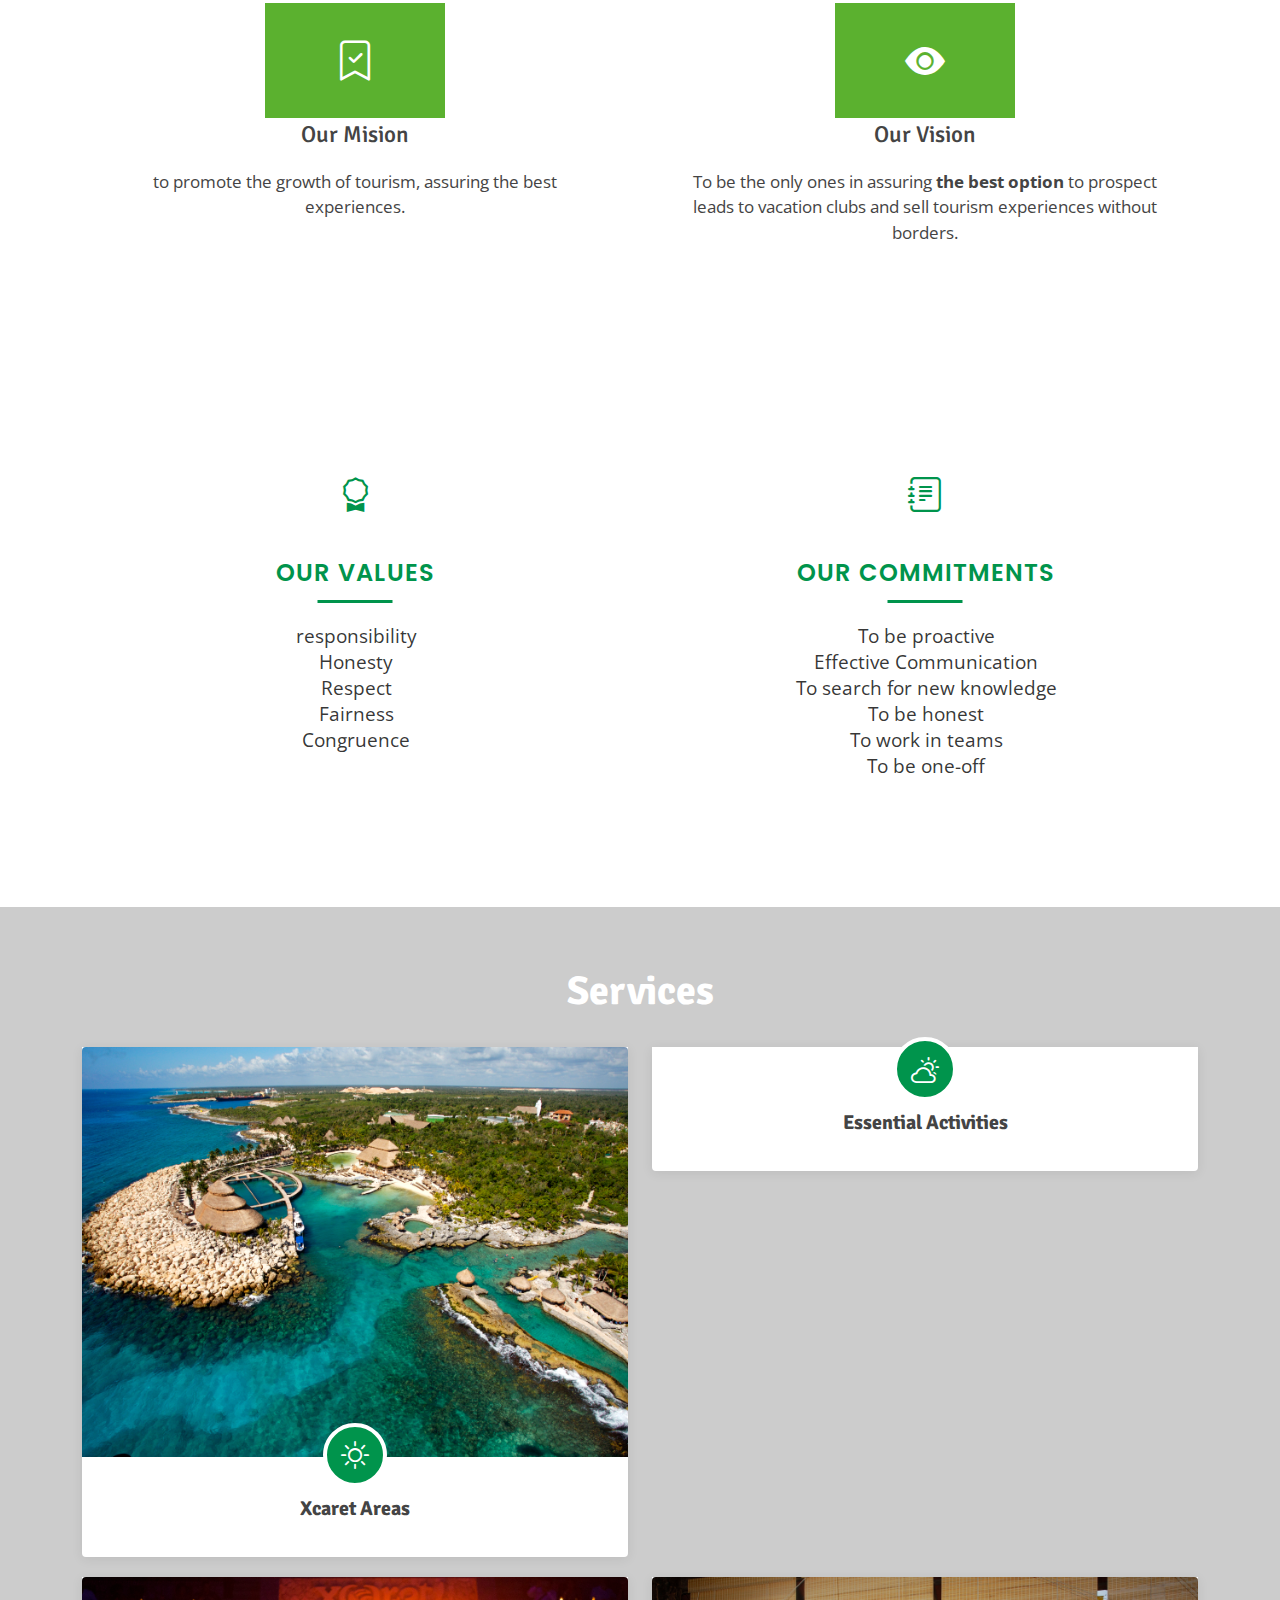
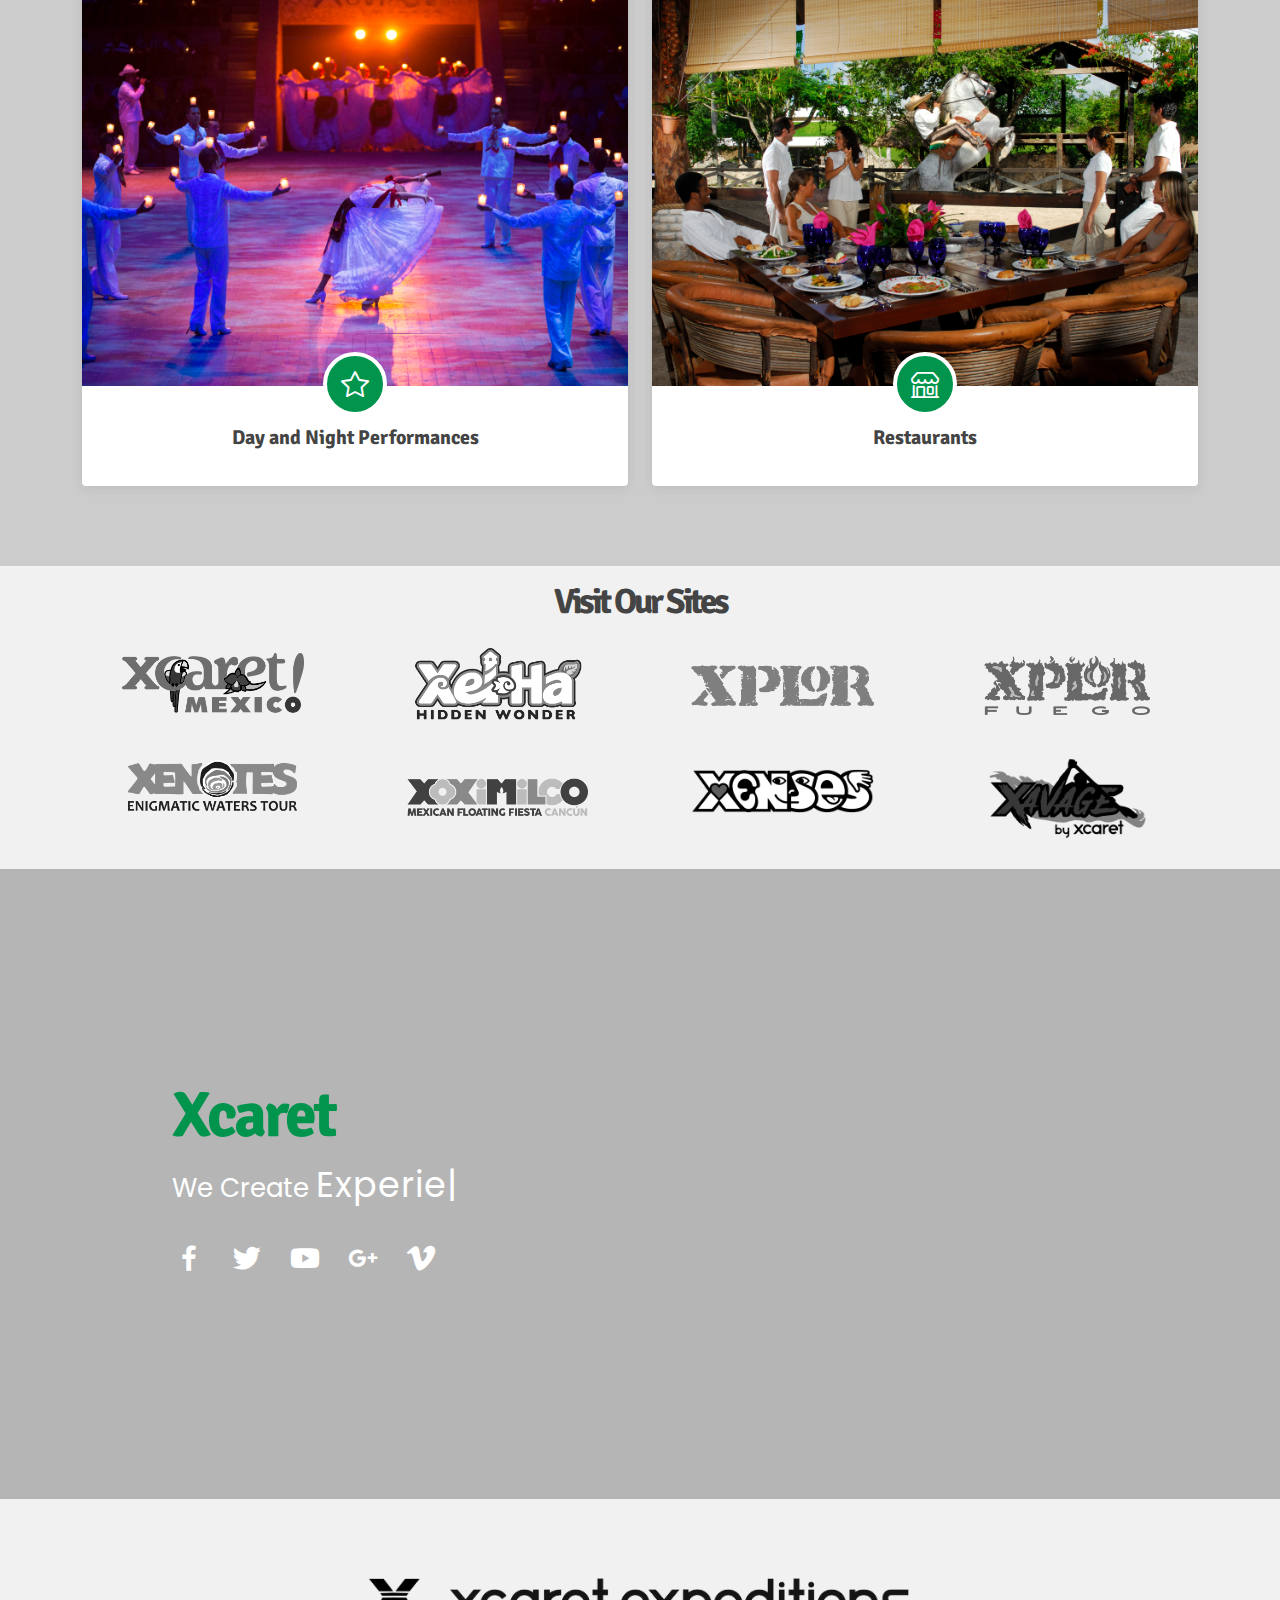
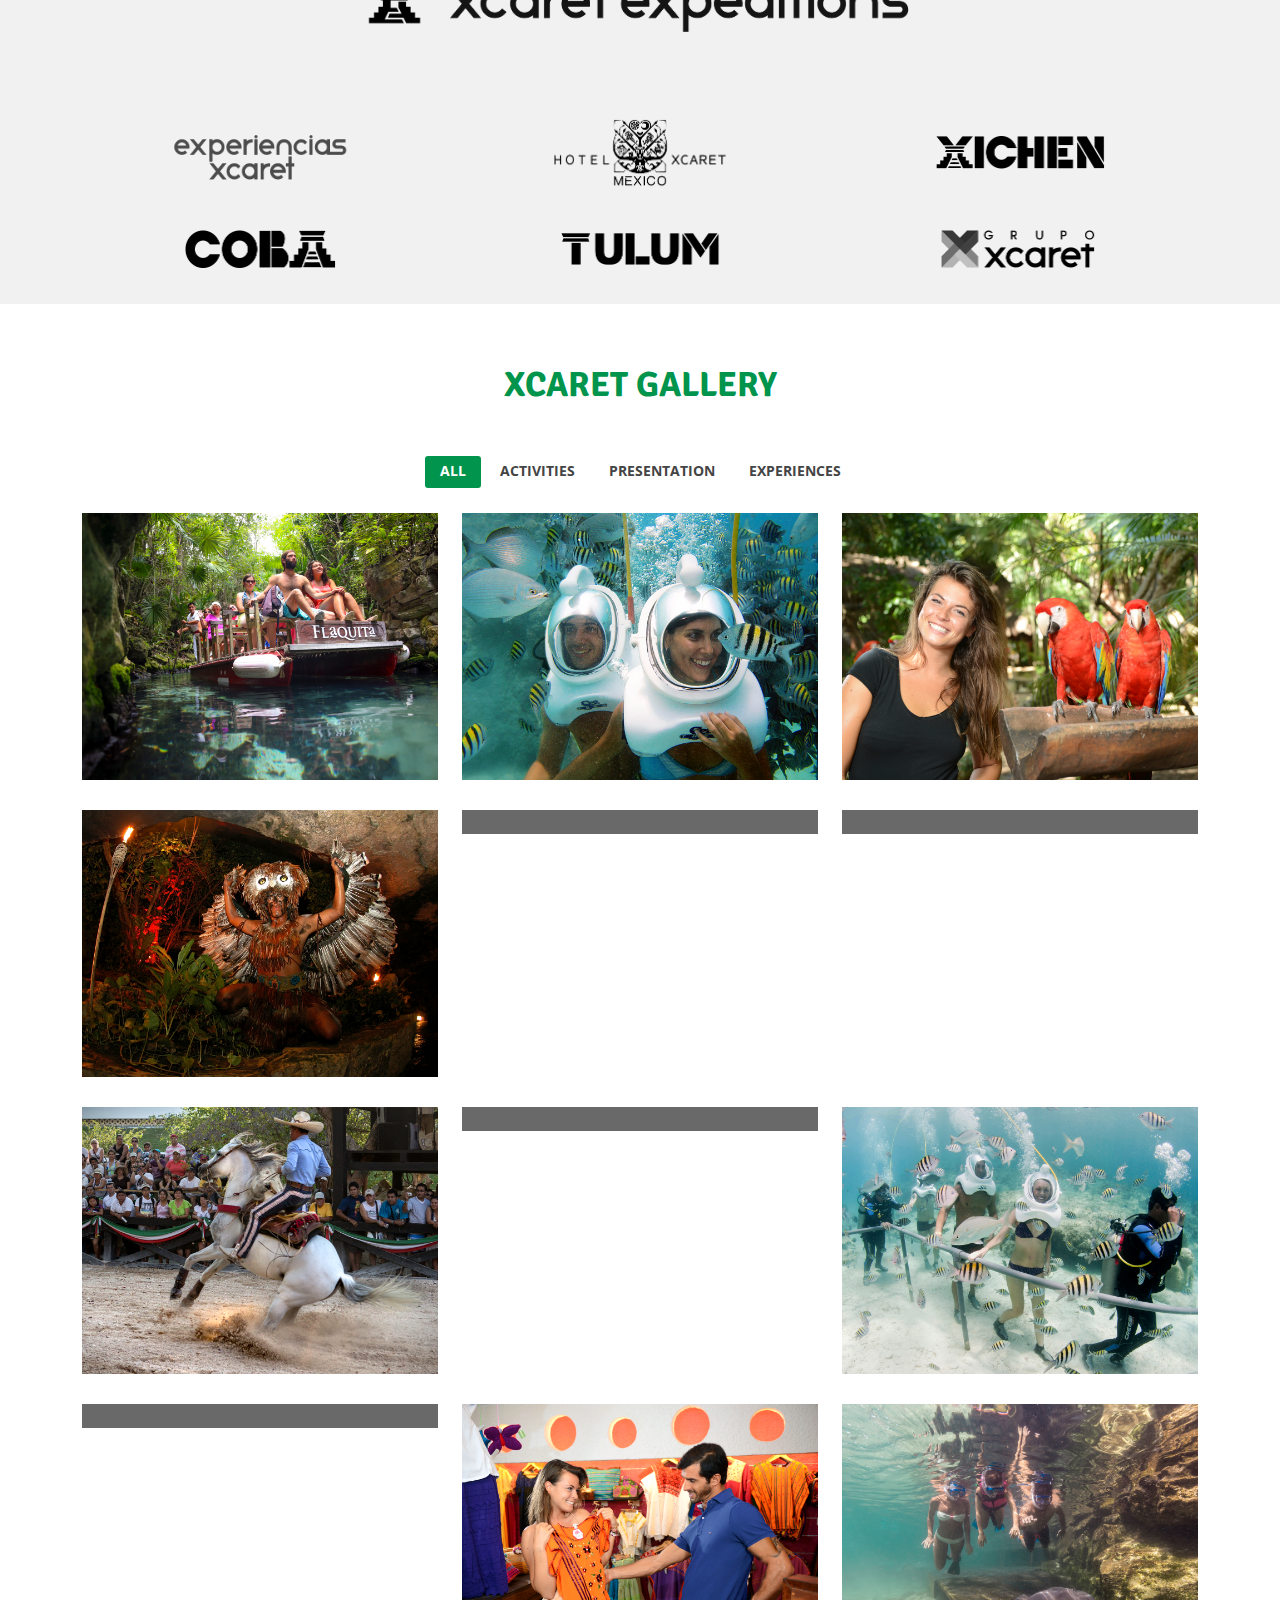
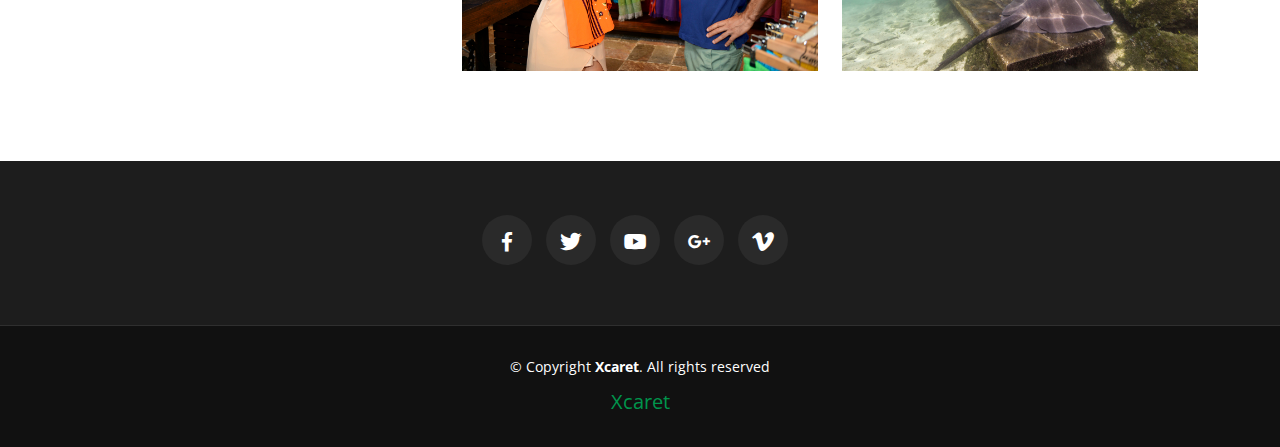
==== commit 44d34ff4: "del" ====
--- a/en/index.html
+++ b/en/index.html
@@ -10,7 +10,6 @@
   <meta name="robots" content="index,follow" />
   <meta name="keywords" content="descarga fotos xcaret, fotos xcaret, nado con delfines, imagenes en xcaret, xcaret de noche, tours a xcaret, delfines en xcaret, xcaret precios, xcaret cancun, escaret, playas en cancun, caribe mexicano, cancun mexico, entradas a xcaret, parques cancun, fotos turisticas, record guinness, guacamayas, vacaciones en el caribe mexicano, xcaret cancún"/>
   <link rel="canonical" href="http://www.imagenxcaret.com/" />
-
 
   <!-- Favicons -->
   <link href="/en/assets/img/Xcaret/logo-xcaret/favicons.png" rel="icon">
@@ -64,9 +63,9 @@
 
   <!-- =======================================================
   * Name: Xcaret - v1.7.0
-  * Framework Use URL: https://bootstrap.com/
+  * Framework Use URL: https://getbootstrap.com/
   * Author: Jordy
-  * License: https://bootstrap.com/license/
+  * License: Xcaret
   ======================================================== -->
 </head>
 
--- a/en/assets/css/style.css
+++ b/en/assets/css/style.css
@@ -585,9 +585,9 @@
 }
 
 #facts .container h2{
-  font-size: 35px;
+  font-size: 40px;
   font-weight: 700;
-
+  margin-bottom: 20px;
 }
 #facts .counters span {
   font-family: "Montserrat", sans-serif;
@@ -638,7 +638,8 @@
 
 #about .container h2{
   color: #fff;
-  font-size: 35px;
+  font-size: 40px;
+  font-weight: 700;
 }
 #about .about-col {
   background: #fff;
@@ -680,7 +681,7 @@
   color: #00944c;
 }
 #about .about-col h2 {
-  color: #000;
+  color: #444444;
   text-align: center;
   font-weight: 700;
   font-size: 20px;
@@ -768,8 +769,8 @@
     text-align: center;
   }
   #heroletter h1 {
-    font-size: 40px;
-    line-height: 36px;
+    font-size: 50px;
+    line-height: 50px;
   }
   #heroletter p {
     margin-top: 10px;
@@ -1562,17 +1563,17 @@
   color: #fff;
 }
 #footer .footer-top .social-links a {
-  font-size: 22px;
+  font-size: 26px;
   display: inline-block;
   background: #2a2a2a;
   color: #fff;
   line-height: 1;
-  padding: 8px 0;
+  padding: 14px 0;
   margin-right: 10px;
   border-radius: 50%;
   text-align: center;
-  width: 40px;
-  height: 40px;
+  width: 50px;
+  height: 50px;
   transition: 0.3s;
 }
 #footer .footer-top .social-links a:hover {
@@ -1658,11 +1659,8 @@
 }
 
 h1 {
-	font-family: 'Arima Madurai', cursive;
-	color: black;
 	font-size: 4rem;
 	letter-spacing: -3px;
-	text-shadow: 0px 1px 1px rgba(255,255,255,0.6);
 	position: relative;
 	z-index: 3;
 }
@@ -1889,6 +1887,7 @@
 
 .servicevalues-item:before {
   content: "";
+  height: 340px;
   position: absolute;
   top: 35px;
   left: 0px;
@@ -1899,6 +1898,12 @@
   transition: 0.5s;
 }
 
+@media (max-width: 768px) {
+  .servicevalues-item {
+    margin-bottom: 70px;
+  }
+}
+
 .servicevalues-item:hover:before {
   opacity: 1;
 }
@@ -1923,6 +1928,8 @@
 
 .servicevalues-title {
   font-family: "Poppins", sans-serif;
+  font-size: 24px;
+  font-weight: 600;
   text-transform: uppercase;
   padding: 0 0 15px;
   margin: 0 0 20px;
@@ -1966,7 +1973,8 @@
 
 .servicevalues-description {
   color: rgba(0, 0, 0, 0.8);
-  line-height: 24px;
+  line-height: 26px;
+  font-size: 19px;
   position: relative;
 }
 
@@ -1986,7 +1994,7 @@
 
 .counter-item {
   position:relative;
-  height: 240px;
+  height: 250px;
   text-align:center;
   margin-bottom: 40px;
   background: #fff;
@@ -1997,6 +2005,7 @@
   padding-bottom: 10px;
   margin-top: 20px;
   color: #444444;
+  font-size: 17px;
 }
 
 .counter-item h3 {
@@ -2004,8 +2013,8 @@
 margin-bottom:0px;
 margin-top: 30px;
 color:#444444;
-  text-transform: none;
-  font-size: 20px;
+text-transform: none;
+font-size: 23px;
 }
 
 .counter-item i {
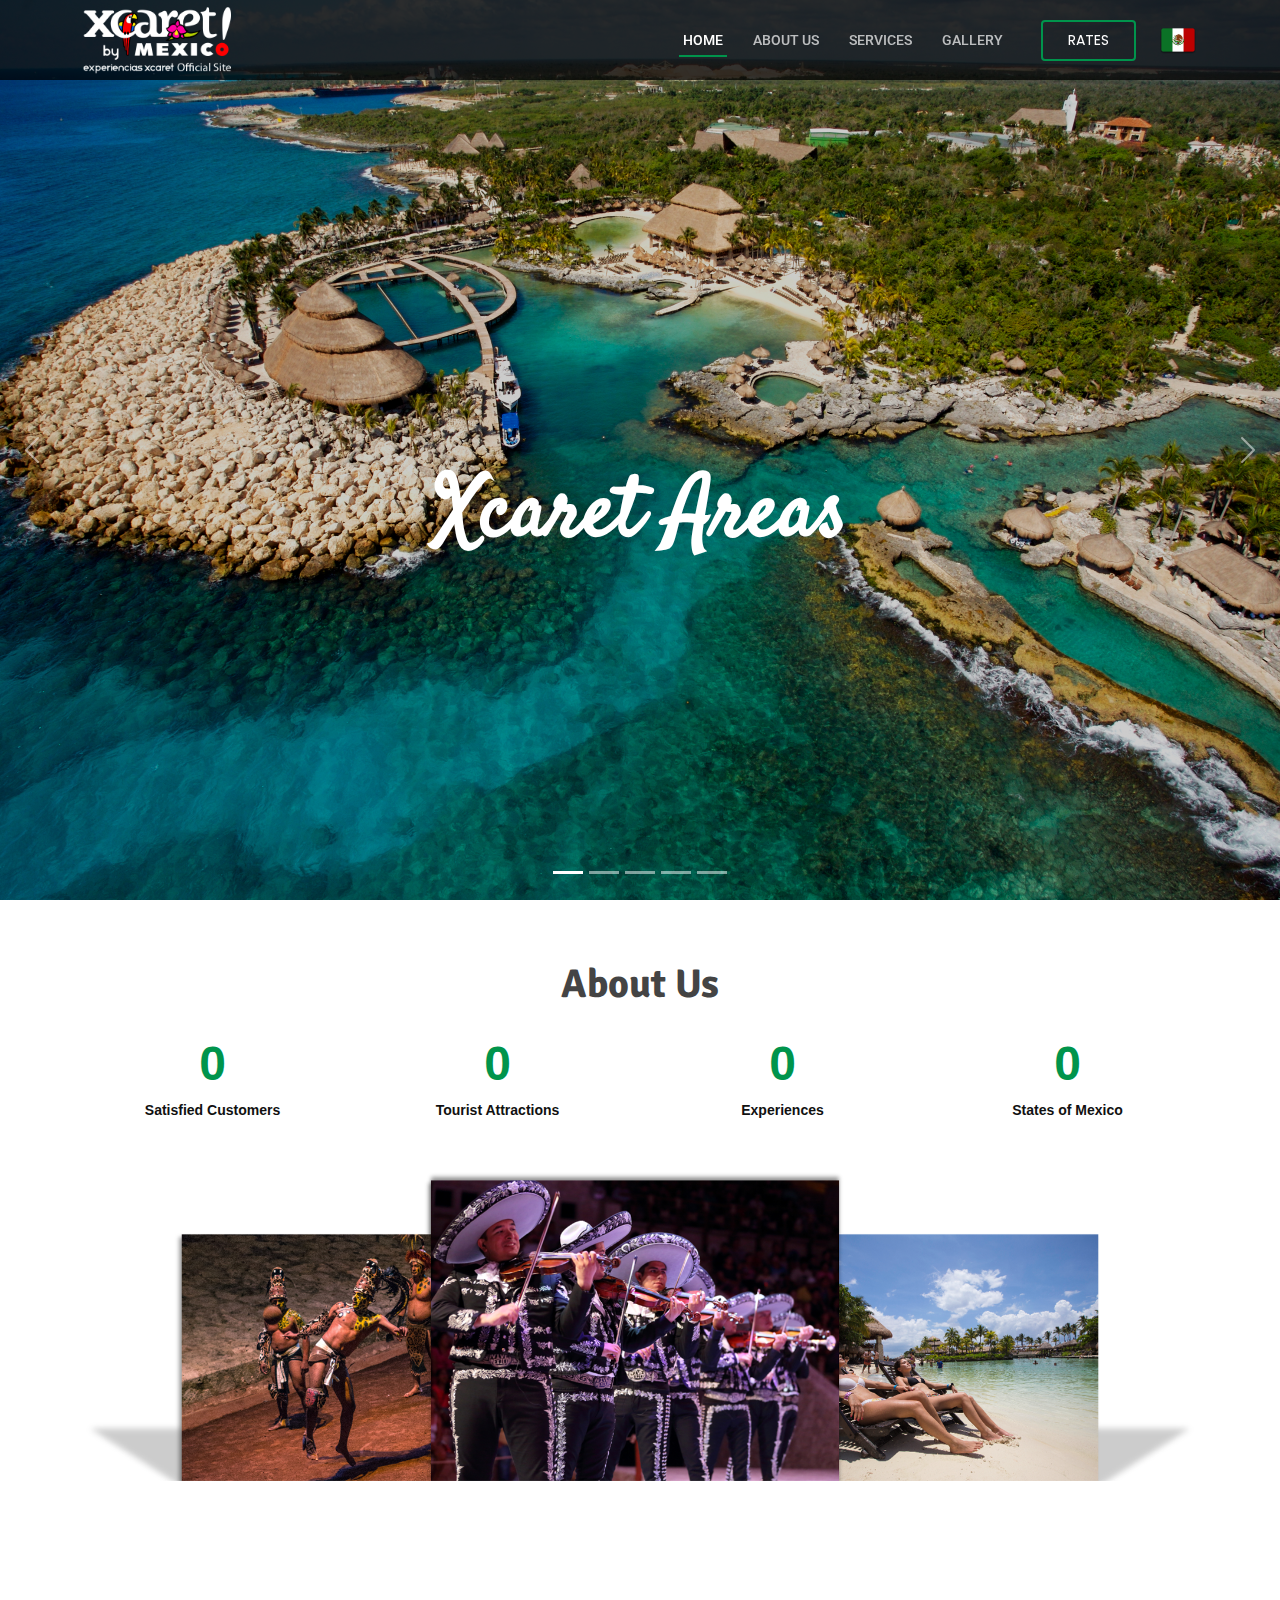
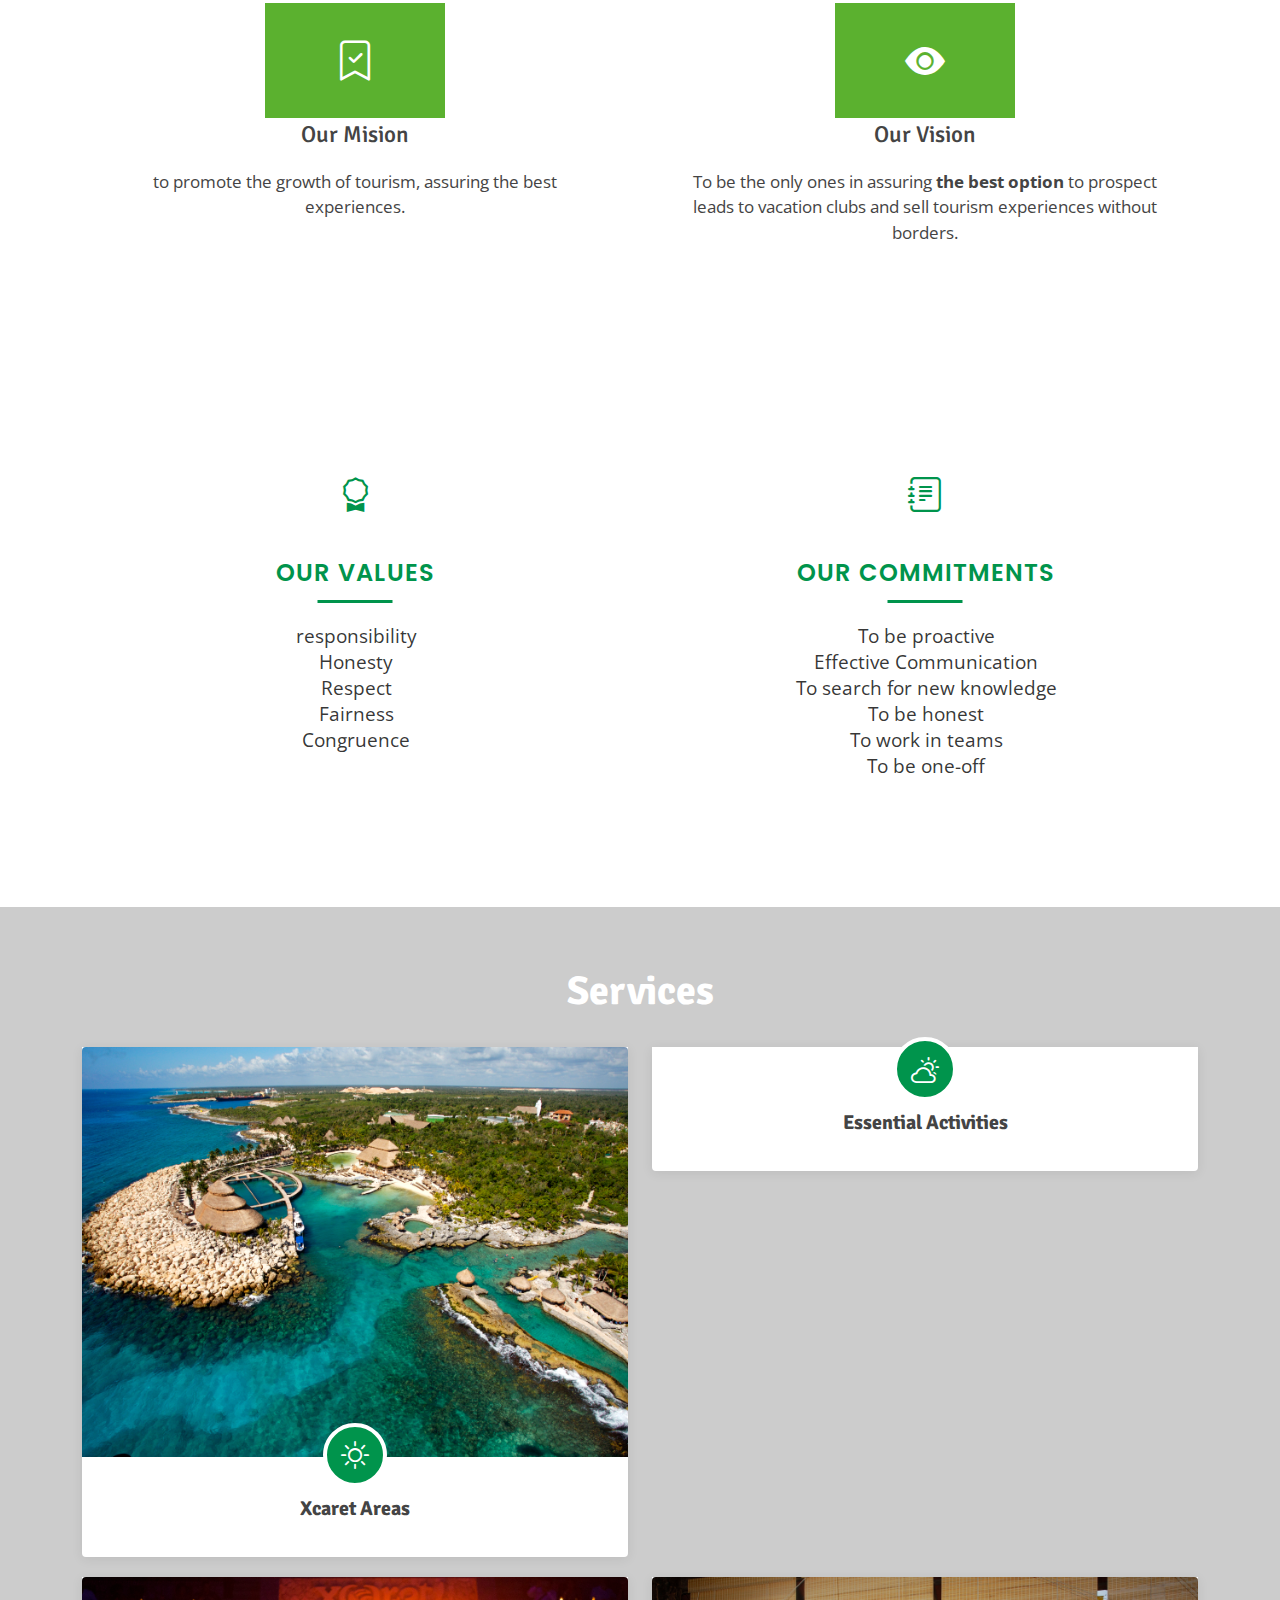
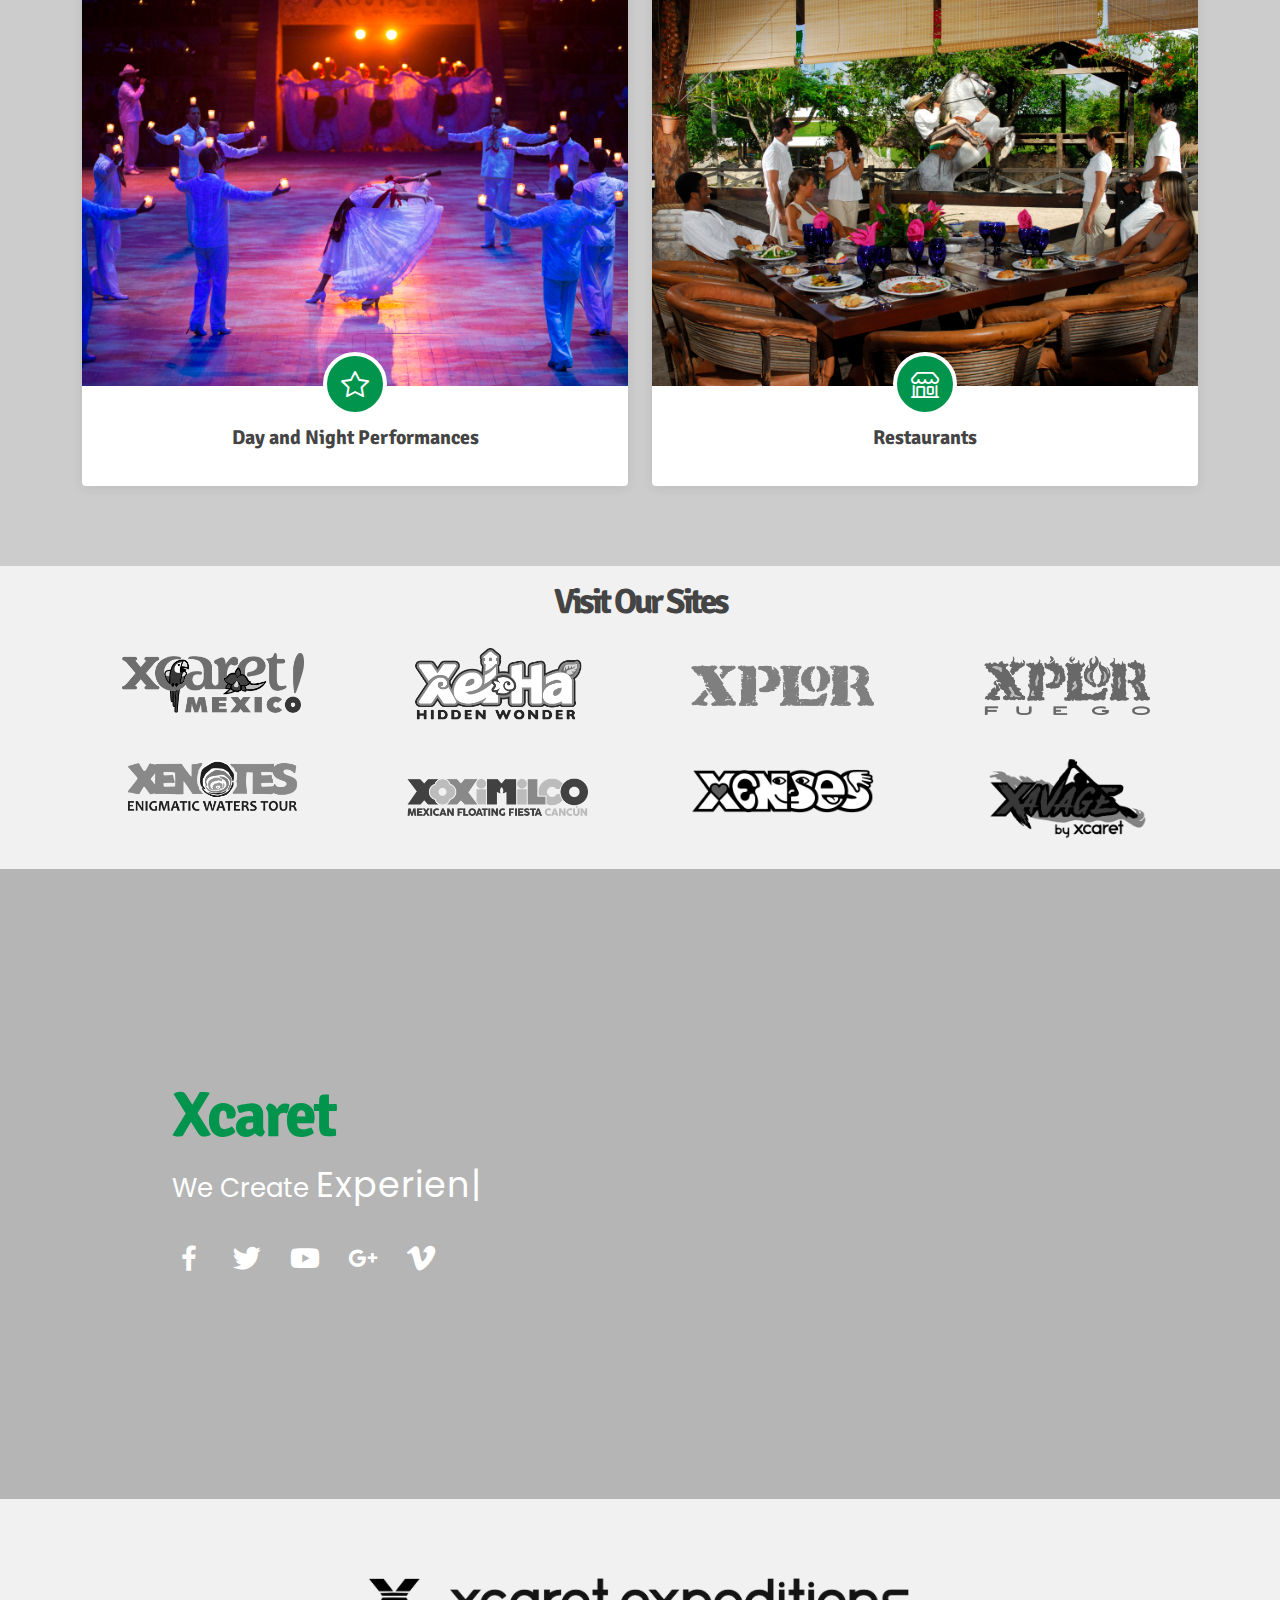
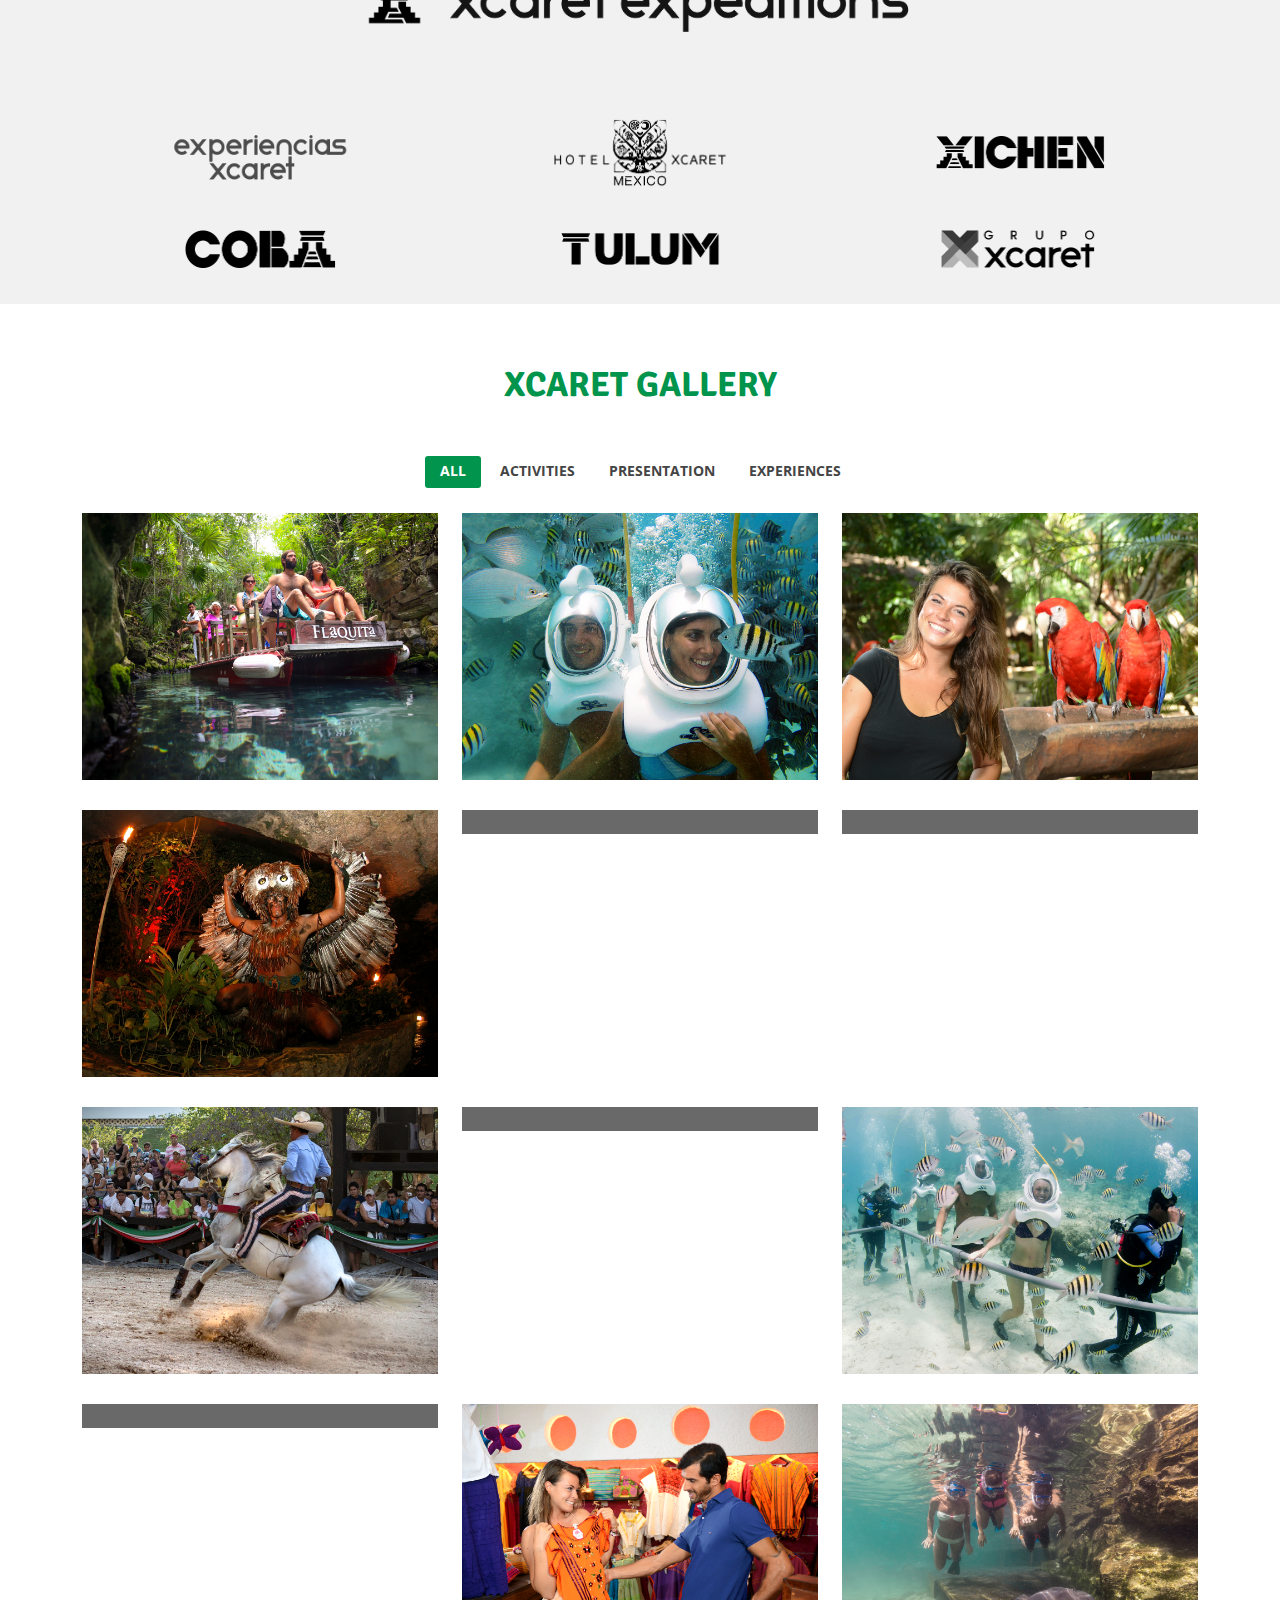
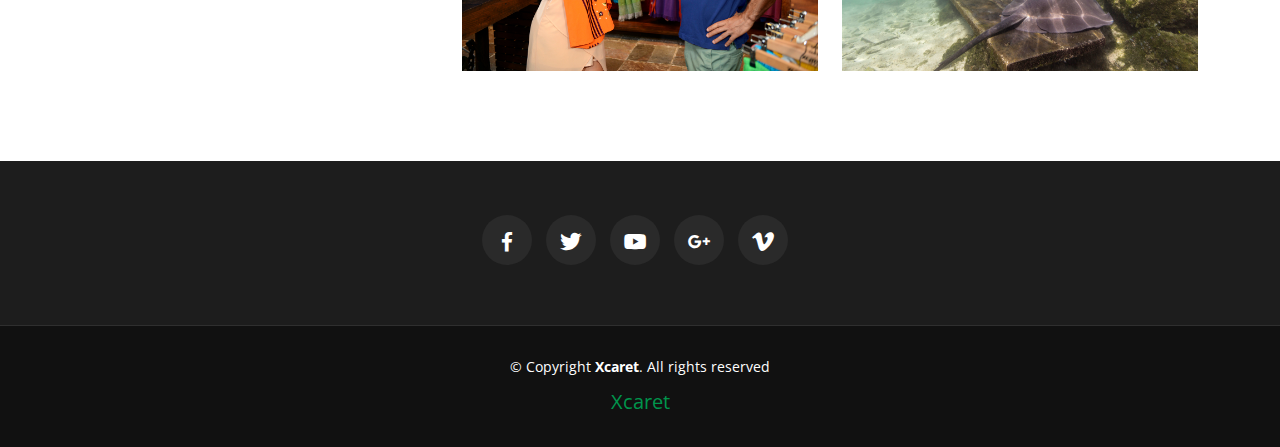
==== commit 28d291a8: "index (en" ====
--- a/en/index.html
+++ b/en/index.html
@@ -89,7 +89,6 @@
         </ul>
         <i class="bi bi-list mobile-nav-toggle"></i>
       </nav><!-- .navbar -->
-
     </div>
   </header><!-- End Header -->
 
@@ -99,7 +98,6 @@
       <div id="heroCarousel" class="carousel slide carousel-fade" data-bs-ride="carousel" data-bs-interval="5000">
 
         <ol id="hero-carousel-indicators" class="carousel-indicators"></ol>
-
         <div class="carousel-inner" role="listbox">
           <div class="carousel-item active" style="background-image: url(assets/img/Xcaret/aerea-xcaret-05.jpg)">
             <div class="carousel-container">
@@ -140,7 +138,6 @@
               </div>
             </div>
           </div>
-
         </div>
 
         <a class="carousel-control-prev" href="#heroCarousel" role="button" data-bs-slide="prev">
@@ -156,7 +153,6 @@
 
 
   <main id="main">
-
         <!-- ======= Facts Section ======= -->
         <section id="facts">
           <div class="container" data-aos="fade-up">
@@ -192,7 +188,6 @@
             <div class="facts-img">
               <img src="assets/img/Xcaret/facts.png" alt="" class="img-fluid">
             </div>
-    
           </div>
         </section><!-- End Facts Section -->
 
@@ -266,7 +261,6 @@
     </div>
   </section>
 
-
     <!-- ======= About Us Section ======= -->
     <section id="about">
       <div class="container" data-aos="fade-up">
@@ -275,9 +269,7 @@
           <h2 class="text-center">Services</h2>
           <br>
         </header>
-
         <div class="row about-cols">
-
           <div class="col-md-6 col-sm-12" data-aos="fade-up" data-aos-delay="100">
             <div class="about-col">
               <div class="img">
@@ -321,9 +313,7 @@
               <br>
             </div>
           </div>
-
-        </div>
-
+        </div>
       </div>
     </section><!-- End About Us Section -->
 
@@ -332,7 +322,6 @@
       <div class="container">
         <h1>Visit Our Sites</h1>
         <div class="row">
-
           <div class="col-lg-3 col-md-4 col-6 d-flex align-items-center justify-content-center">
             <a href="https://www.xcaret.com/es/" target="_blank"><img src="assets/img/Xcaret/logo-xcaret/xcaret-c.png" class="img-fluid" alt=""></a>
           </div>
@@ -364,7 +353,6 @@
           <div class="col-lg-3 col-md-4 col-6 d-flex align-items-center justify-content-center">
             <a href="https://www.xavage.com/es/" target="_blank"><img src="assets/img/Xcaret/logo-xcaret/xavage-color.png" class="img-fluid" alt=""></a>
           </div>
-
         </div>
 
       </div>
@@ -383,8 +371,7 @@
         </div>
       </div>
     </section>
-   
-
+  
         <!-- ======= Clients Section ======= -->
         <section id="clients1" class="clients1 section-bg">
           <div class="container">
@@ -441,7 +428,6 @@
         </div>
 
         <div class="row portfolio-container">
-
           <div class="col-lg-4 col-md-6 portfolio-item filter-act">
             <div class="portfolio-wrap">
               <img src="assets/img/Xcaret/rio-paraiso-05.jpg" class="img-fluid" alt="">
@@ -597,7 +583,6 @@
               </div>
             </div>
           </div>
-
         </div>
 
       </div>
